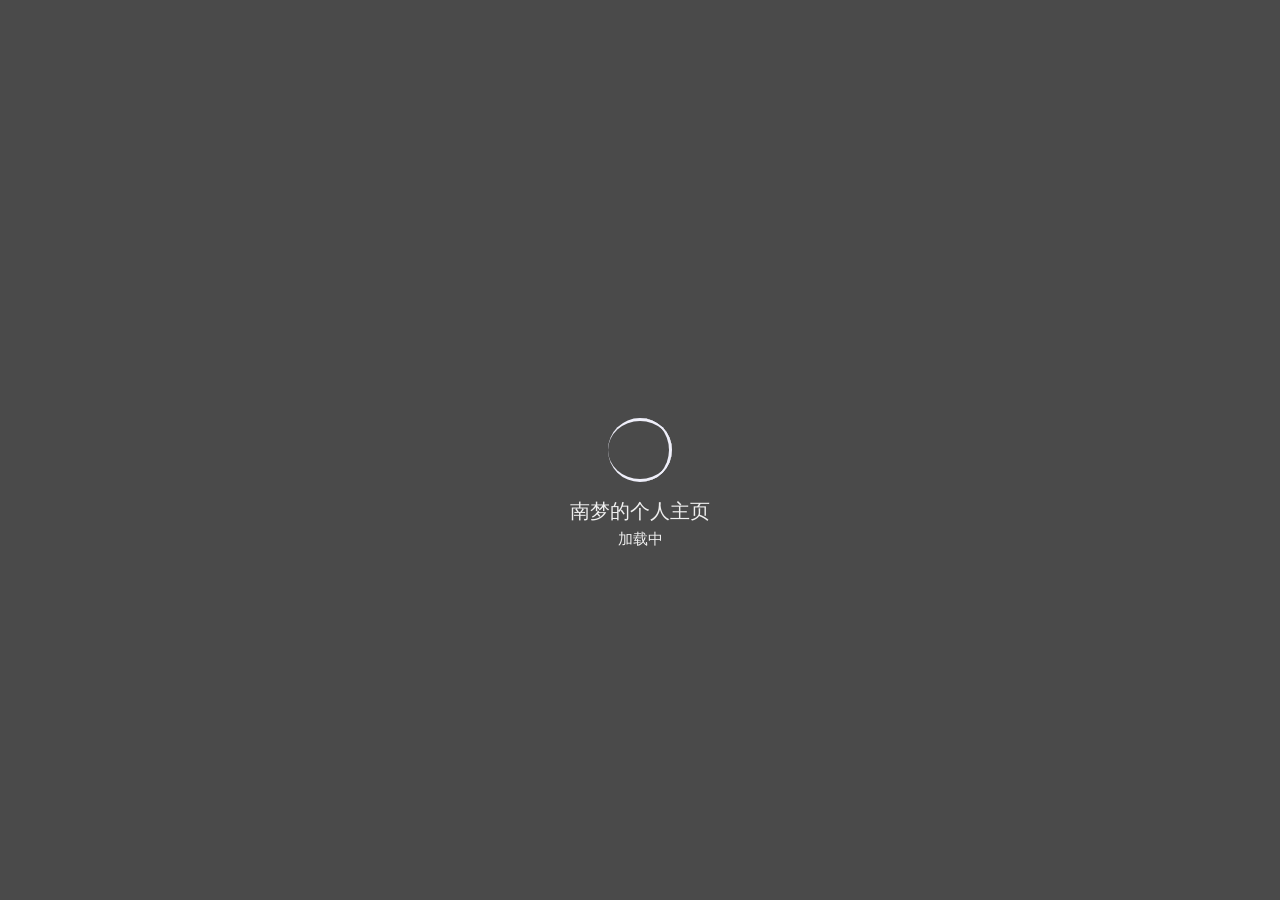
==== index.html @ 698df80e "Add files via upload" ====
<!DOCTYPE html>
<html lang="zh-CN">

<head>
    <!-- 基础信息 -->
    <meta charset="utf-8">
    <meta http-equiv="Access-Control-Allow-Origin" content="*">
    <meta name="renderer" content="webkit" />
    <meta http-equiv="X-UA-Compatible" content="IE=edge,chrome=1" />
    <meta name="force-rendering" content="webkit" />
    <meta name="viewport" content="width=device-width, initial-scale=1">
    <meta name="description" content="南梦的个人主页">
    <meta name="keywords" content="南梦,个人主页">
    <meta name="author" content="南梦">
    <title>南梦个人主页   </title>
    <!-- jQuery -->
    <script src="https://lf9-cdn-tos.bytecdntp.com/cdn/expire-1-M/jquery/3.5.1/jquery.min.js"></script>
    <!-- 引入样式 -->
    <link rel="stylesheet" type="text/css"
        href="https://lf9-cdn-tos.bytecdntp.com/cdn/expire-1-M/bootstrap/5.1.0/css/bootstrap.min.css">
    <link rel="stylesheet" type="text/css" href="./css/style.css">
    <link rel="stylesheet" type="text/css" href="./css/mobile.css">
    <link rel="stylesheet" type="text/css" href="./css/font.css">
    <link rel="stylesheet" type="text/css" href="./css/loading.css">
    <link rel="stylesheet" type="text/css" href="./css/animation.css">
    <link rel="stylesheet" type="text/css" href="./css/cursor.css">
    <link rel="icon" href="./favicon.ico">
    <link rel="apple-touch-icon" href="./img/icon/apple-touch-icon.png">
    <!-- Izitoast -->
    <link rel="stylesheet" href="https://lf3-cdn-tos.bytecdntp.com/cdn/expire-1-M/izitoast/1.4.0/css/iziToast.min.css">
    <script type="text/javascript"
        src="https://lf26-cdn-tos.bytecdntp.com/cdn/expire-1-M/izitoast/1.4.0/js/iziToast.min.js">
    </script>
    <!-- Aplayer -->
    <link rel="stylesheet" href="https://lf9-cdn-tos.bytecdntp.com/cdn/expire-1-M/aplayer/1.10.1/APlayer.min.css"
        crossorigin="anonymous" referrerpolicy="no-referrer" />
    <script src="https://lf3-cdn-tos.bytecdntp.com/cdn/expire-1-M/aplayer/1.10.1/APlayer.min.js" crossorigin="anonymous"
        referrerpolicy="no-referrer"></script>
    <!-- IE Out -->
    <script>
        if ( /*@cc_on!@*/ false || (!!window.MSInputMethodContext && !!document.documentMode)) window.location.href =
            "/upgrade-your-browser/index.html?referrer=" + encodeURIComponent(window.location.href);
    </script>
    <!-- 统计 -->

</head>

<body>
    <!--加载动画-->
    <div id="loading-box">
        <div class="loading-left-bg"></div>
        <div class="loading-right-bg"></div>
        <div class="spinner-box">
            <div class="loader">
                <div class="inner one"></div>
                <div class="inner two"></div>
                <div class="inner three"></div>
            </div>
            <div class="loading-word">
                <p class="loading-title">南梦的个人主页</p>
                <span id="loading-text">加载中</span>
            </div>
        </div>
    </div>
    <section id="section" class="section">
        <!-- 背景图片 -->
        <div class="bg-all">
            <img id="bg" onerror="this.classList.add('error');"></img>
            <div class="cover"></div>
        </div>
        <!--主体内容-->
        <main id="main" class="main">
            <div class="container" id="container">
                <div class="row" id="row">
                    <div class="col left">
                        <!--基本信息-->
                        <div class="main-left">
                            <!--Logo-->
                            <div class="main-img">
                                <img src="./img/icon/logo.png" alt="img">
                                <div class="img-title">
                                    <span class="img-title">2h0uxka1</span>
                                    <span class="img-text">.top</span>
                                </div>
                            </div>
                            <!--介绍信息-->
                            <div class="message cards" id="switchmore">
                                <div class="des" id="des"><i class="iconfont icon-yinhao-copy-copy"></i>
                                    <div class="des-title"><span id="change">Hello&nbsp;World&nbsp;!</span><br /><span
                                            id="change1">一个建立于 21 世纪的小站.</span></div>
                                    <i class="iconfont icon-yinhao-copy"></i>
                                </div>
                            </div>
                            <div class="message cards" id="switchmore">
                                <div class="des" id="des"><i class="iconfont icon-yinhao-copy-copy"></i>
                                    <script src="http://pv.sohu.com/cityjson?ie=utf-8"></script>  
                                    <script type="text/javascript">  
                                    document.write('你知道吗?其实'+returnCitySN["cip"]+'来自'+returnCitySN["cname"])  
                                    </script>
                                </div>
                            </div>
                            <!--社交链接-->
                            <div class="social" id="social">
                                <a href="https://github.com/SouthDream666" class="link" id="github" target="_blank">
                                    <i class="iconfont icon-github"></i>
                                </a>
                                <a href="tencent://message/?uin=2042537341" class="link"
                                    id="qq" target="_blank">
                                    <i class="iconfont icon-QQ"></i>
                                </a>
                                <a href="mailto:2042537341@qq.com" class="link" id="email">
                                    <i class="iconfont icon-youxiang"></i>
                                </a>
                                <a href="#" class="link" id="telegram" target="_blank">
                                    <i class="iconfont icon-telegram"></i>
                                </a>
                                <a href="#" class="link" id="twitter" target="_blank">
                                    <i class="iconfont icon-twitter"></i>
                                </a>
                                <a id="link-text">通过这里联系我</a>
                            </div>
                        </div>
                    </div>
                    <!--第二屏 Logo-->
                    <div class="logo cards" style="display: none" id="changemore">
                        <a class="logo-text">www.2h0uxka1.top</a>
                    </div>
                    <div class="col right">
                        <div class="main-right">
                            <!--功能区-->
                            <div class="row rightone" id="rightone">
                                <div class="col hitokotos">
                                    <!--一言-->
                                    <div class="hitokoto cards" id="hitokoto">
                                        <!--切换音乐-->
                                        <div class="open-music fixed-top" id="open-music">
                                            <i class="iconfont icon-music"></i>
                                            <span>&nbsp;打开音乐播放器</span>
                                        </div>
                                        <!--切换音乐结束-->
                                        <div class="hitokoto-all">
                                            <div class="hitokoto-text"><span id="hitokoto_text">每一个人都应该明确自己的方向和位置</span>
                                            </div>
                                            <div class="hitokoto-from">-「&nbsp;<span id="from_text">南梦</span>&nbsp;」
                                            </div>
                                        </div>
                                    </div>
                                    <!--音乐-->
                                    <div class="music cards" id="music">
                                        <div class="music-all">
                                            <div class="music-button">
                                                <div id="music-open">音乐列表</div>
                                                <div id="music-close">返回</div>
                                            </div>
                                            <div class="music-control">
                                                <i class="iconfont icon-next-one-copy" id="last"></i>
                                                <div id="play">
                                                    <i class="iconfont icon-play"></i>
                                                </div>
                                                <i class="iconfont icon-next-one" id="next"></i>
                                            </div>
                                            <div class="music-menu">
                                                <div class="music-text">
                                                    <span id="music-name">未播放音乐</span>
                                                </div>
                                                <div class="music-volume" style="display: none;">
                                                    <div id="volume-ico">
                                                        <i class="iconfont icon-volume-1"></i>
                                                    </div>
                                                    <input type="range" min="0" max="1" step="0.01" id="volume"
                                                        oninput="changevolume()">
                                                </div>
                                            </div>
                                        </div>
                                    </div>
                                </div>
                                <div class="col times">
                                    <!--时间-->
                                    <div onclick="javascript:generate()" class="time cards">
                                        <div class="timeshow" id="time">
                                            2000&nbsp;年&nbsp;0&nbsp;月&nbsp;00&nbsp;日&nbsp;<span
                                                class="weekday">星期一</span><br><span class="time-text">00:00:00</span>
                                        </div>
                                        <div class="weather">
                                            <span id="city_text">天气</span>&nbsp;
                                            <span id="wea_text">加载失败</span>&nbsp;
                                            <span id="tem_night"></span>°C~
                                            <span id="tem_day"></span>°C
                                            <!-- <span id="win_text"></span>
                                            <span id="win_speed"></span> -->
                                        </div>
                                    </div>
                                </div>
                            </div>
                            <!--分隔线-->
                            <div class="line">
                                <i class="iconfont icon-link"></i>
                                <span class="line-text">网站列表</span>
                            </div>
                            <!--网站链接-->
                            <div class="link">
                                <!--第一组-->
                                <div class="row">
                                    <div class="col">
                                        <a href="https://rainflare.cf/?ref=MTcxODE=" target="_blank">
                                            <div class="link-card cards">
                                                <i class="iconfont icon-cloud"></i>
                                                <span class="link-name">雨云</span>
                                            </div>
                                        </a>
                                    </div>
                                    <div class="col 2">
                                        <a href="http://2h0uxka1.top" target="_blank">
                                            <div class="link-card cards">
                                                <i class="iconfont icon-cloud"></i>
                                                <span class="link-name">旧版主页</span>
                                            </div>
                                        </a>
                                    </div>
                                    <div class="col">
                                        <a href="https://music.163.com/#/artist?id=52220018" target="_blank">
                                            <div class="link-card cards">
                                                <i class="iconfont icon-music-list"></i>
                                                <span class="link-name">网易云</span>
                                            </div>
                                        </a>
                                    </div>
                                </div>
                                <!--第二组-->
                                <!--<div class="row" style="margin-top: 1.5rem;">
                                    <div class="col">
                                        <a href="https://jq.qq.com/?_wv=1027&k=dV6PYLdP" target="_blank">
                                            <div class="link-card cards">
                                                <i class="iconfont icon-a-daohangzhiyindingwei-05"></i>
                                                <span class="link-name">南梦云用户交流群</span>
                                            </div>
                                        </a>-->
                                    </div>
                                    <div class="col 2">
                                        <a href="#" target="_blank">
                                            <div class="link-card cards">
                                                <i class="iconfont icon-z_shangpinheji"></i>
                                                <span class="link-name">网址集</span>
                                            </div>
                                        </a>
                                    </div>
                                    <div class="col">
                                        <a href="#" target="_blank">
                                            <div class="link-card cards">
                                                <i class="iconfont icon-lab"></i>
                                                <span class="link-name">实验室</span>
                                            </div>
                                        </a>
                                    </div>
                                </div>
                            </div>
                        </div>
                    </div>
                </div>
                <!--展开菜单按钮-->
                <div class="menu" id="switchmenu">
                    <a class="munu-button cards" id="menu"><i class="iconfont icon-bars"></i></a>
                </div>
                <!--更多内容-->
                <div class="more" id="more">
                    <!--关闭按钮-->
                    <div class="close fixed-top" id="close">
                        <i class="iconfont icon-close"></i>
                    </div>
                    <div class="line" style="margin-top: 1rem;">
                        <i class="iconfont icon-right-copy"></i>
                        <span class="line-text">时间胶囊</span>
                        <i class="iconfont icon-right"></i>
                    </div>
                    <div class="date" id="date">
                        <div class="item" id="dayProgress">
                            <div class="date-text" style="margin-top: 0rem;">今日已经度过了&nbsp;<span></span>&nbsp;小时</div>
                            <div class="progress">
                                <div class="progress-bar"></div>
                            </div>
                        </div>
                        <div class="item" id="weekProgress">
                            <div class="date-text">本周已经度过了&nbsp;<span></span>&nbsp;天</div>
                            <div class="progress">
                                <div class="progress-bar"></div>
                            </div>
                        </div>
                        <div class="item" id="monthProgress">
                            <div class="date-text">本月已经度过了&nbsp;<span></span>&nbsp;天</div>
                            <div class="progress">
                                <div class="progress-bar"></div>
                            </div>
                        </div>
                        <div class="item" id="yearProgress">
                            <div class="date-text">今年已经度过了&nbsp;<span></span>&nbsp;个月</div>
                            <div class="progress">
                                <div class="progress-bar"></div>
                            </div>
                        </div>
                    </div>
                    <div class="line">
                        <i class="iconfont icon-right-copy"></i>
                        <span class="line-text">杂七杂八</span>
                        <i class="iconfont icon-right"></i>
                    </div>
                    <!--网站链接-->
                    <div class="row">
                        <div class="col">
                            <a href="https://www.itzhiyin.cn/" target="_blank">
                                <div class="link-card cards">
                                    <span class="link-name">站点监测</span>
                                </div>
                            </a>
                        </div>
                        <div class="col 2">
                            <a href="https://www.itzhiyin.cn/" target="_blank">
                                <div class="link-card cards">
                                    <span class="link-name">播放器</span>
                                </div>
                            </a>
                        </div>
                        <div class="col">
                            <a href="https://www.itzhiyin.cn/" target="_blank">
                                <div class="link-card cards">
                                    <span class="link-name">编辑器</span>
                                </div>
                            </a>
                        </div>
                    </div>
                    <div class="row" style="margin-top: 1.5rem;">
                        <div class="col">
                            <a href="https://www.itzhiyin.cn/" target="_blank">
                                <div class="link-card cards">
                                    <span class="link-name">时光相册</span>
                                </div>
                            </a>
                        </div>
                        <div class="col 2">
                            <a href="https://www.itzhiyin.cn/" target="_blank">
                                <div class="link-card cards">
                                    <span class="link-name">文件库</span>
                                </div>
                            </a>
                        </div>
                        <div class="col">
                            <a id="openmore">
                                <div class="link-card cards">
                                    <span class="link-name">更多</span>
                                </div>
                            </a>
                        </div>
                    </div>
                </div>
                <!--更多页面-->
                <div class="box" id="box" style="display: none">
                    <div class="box-wrapper">
                        <!--关闭按钮-->
                        <div class="closebox fixed-top" id="closemore">
                            <i class="iconfont icon-close"></i>
                        </div>
                        <!--左侧内容-->
                        <div class="box-left">
                            <div class="img-title">
                                <span class="img-title">2h0uxka1</span>
                                <span class="img-text">.top</span><br />
                                <span class="img-text">&nbsp;&nbsp;v&nbsp;2.2</span>
                                <a href="https://www.itzhiyin.cn/" target="_blank"><i
                                        class="iconfont icon-github1"></i></a>
                            </div>
                            <!--更多内容-->
                            <div class="accordion" id="accordion">
                                <div class="accordion-item">
                                    <h2 class="accordion-header" id="headingOne">
                                        <button class="accordion-button" type="button" data-bs-toggle="collapse"
                                            data-bs-target="#collapseOne" aria-expanded="true"
                                            aria-controls="collapseOne">
                                            壁纸设置
                                        </button>
                                    </h2>
                                    <div id="collapseOne" class="accordion-collapse collapse show"
                                        aria-labelledby="headingOne" data-bs-parent="#accordion">
                                        <div class="accordion-body">
                                            <div class="set">
                                                <div class="wallpaper" id="wallpaper">
                                                    <div class="form-radio">
                                                        <input type="radio" class="set-wallpaper" style="display: none;"
                                                            id="radio1" value="1" name="wallpaper-type">
                                                        <label for="radio1">默认壁纸</label>
                                                    </div>
                                                    <div class="form-radio">
                                                        <input type="radio" class="set-wallpaper" style="display: none;"
                                                            id="radio2" value="2" name="wallpaper-type">
                                                        <label for="radio2">每日一图</label>
                                                    </div>
                                                    <div class="form-radio">
                                                        <input type="radio" class="set-wallpaper" style="display: none;"
                                                            id="radio3" value="3" name="wallpaper-type">
                                                        <label for="radio3">随机风景</label>
                                                    </div>
                                                    <div class="form-radio">
                                                        <input type="radio" class="set-wallpaper" style="display: none;"
                                                            id="radio4" value="4" name="wallpaper-type">
                                                        <label for="radio4">随机动漫</label>
                                                    </div>
                                                </div>
                                            </div>
                                        </div>
                                    </div>
                                </div>
                                <!--更新日志-->
                                <div class="accordion-item">
                                    <h2 class="accordion-header" id="headingTwo">
                                        <button class="accordion-button collapsed" type="button"
                                            data-bs-toggle="collapse" data-bs-target="#collapseTwo"
                                            aria-expanded="false" aria-controls="collapseTwo">
                                            更新日志
                                        </button>
                                    </h2>
                                    <div id="collapseTwo" class="accordion-collapse collapse"
                                        aria-labelledby="headingTwo" data-bs-parent="#accordion">
                                        <div class="accordion-body">
                                            <div class="upnote">
                                                <span class="uptext"><i
                                                        class="iconfont icon-plus"></i>&nbsp;壁纸个性化设置</span>
                                                <span class="uptext"><i
                                                        class="iconfont icon-plus"></i>&nbsp;音乐播放器支持音量控制</span>
                                                <span class="uptext"><i class="iconfont icon-wrench-fill"></i>&nbsp;修复
                                                    CDN 加载缓慢</span>
                                                <span class="uptext"><i
                                                        class="iconfont icon-wrench-fill"></i>&nbsp;时光胶囊显示错误</span>
                                                <span class="uptext"><i
                                                        class="iconfont icon-wrench-fill"></i>&nbsp;移动端动画及细节</span>
                                                <span class="uptext"><i
                                                        class="iconfont icon-wrench-fill"></i>&nbsp;优化部分动画及细节</span>
                                                <span class="uptext"><i class="iconfont icon-undo"></i>&nbsp;<a
                                                        href="http://2h0uxka1.top" style="color:#efefef">点击此处返回旧版站点</a></span>
                                            </div>
                                        </div>
                                    </div>
                                </div>
                            </div>
                        </div>
                        <!--Aplayer-->
                        <div class="box-right">
                            <div id="aplayer"></div>
                        </div>
                    </div>
                </div>
            </div>
        </main>
        <!-- 版权信息 -->
        <footer id="footer" class="fixed-bottom footer">
            <div class="power">Copyright&nbsp;&copy;&nbsp;2021
                <script>
                    document.write(' - ' + (new Date()).getFullYear())
                </script>&nbsp;<a href="./index.html">S0uthdream</a>
                <a href="https://icp.gov.moe/?keyword=20230818" target="_blank">萌ICP备20230818号</a>
                <div class="rayid">
                <script type="text/javascript">
                    Array.prototype.shuffle = function() {
                         let arr = this,
                             temp, 
                             length = arr.length;
                         for (let i = 0; i < length - 1; i++) {
                           let index = Math.floor(Math.random() * (length --));
                           temp = arr[index];
                           arr[index] = arr[length];
                           arr[length] = temp;
                        }
                        return arr;
                    }
                    </script></div>
                <!-- 以下信息请不要修改哦 -->
<!-- 以下信息请勿修改，织音博客温馨提示：请尊重作者原创，保留必要版权(www.itzhiyin.cn) -->
            </div>
            <!-- 歌词显示 -->
            <div id="lrc"></div>
        </footer>
    </section>
    <!-- noscript -->
    <noscript>
        <div class="noscript fixed-top">请开启 JavaScript</div>
    </noscript>
    <!-- JS -->
    <script type="text/javascript" src="./js/main.js"></script>
    <script type="text/javascript" src="./js/time.js"></script>
    <script type="text/javascript" src="./js/js.cookie.js"></script>
    <script type="text/javascript" src="./js/set.js"></script>
    <script type="text/javascript" src="./js/cursor.js"></script>
    <script type="text/javascript"
        src="https://lf9-cdn-tos.bytecdntp.com/cdn/expire-1-M/bootstrap/5.1.0/js/bootstrap.min.js">
    </script>
</body>

</html>
---- css/style.css ----
@charset "utf-8";

/*全局样式*/
html,
body {
    width: 100%;
    height: 100%;
    margin: 0;
    padding: 0;
    background-color: #333;
}

*,
a,
p {
    text-decoration: none;
    transition: 0.3s;
    color: #efefef;
    user-select: none;
    font-family: 'MiSans', sans-serif;
}

a:hover {
    color: white;
}

.cards {
    transition: 0.5s;
}

.cards:hover {
    transform: scale(1.01);
    transition: 0.5s;
}

.cards:active {
    transform: scale(0.95);
    transition: 0.5s;
}

.noscript {
    z-index: 999999;
    font-size: 0.95rem;
    text-align: center;
    margin: 14px 0px;
}

/*背景*/
.bg-all {
    z-index: 0;
    position: absolute;
    top: calc(0px + 0px);
    left: 0;
    width: 100%;
    height: calc(100% - 0px);
    transition: .25s;
}

#bg {
    transform: scale(1.10);
    filter: blur(10px);
    position: fixed;
    left: 0;
    top: 0;
    width: 100%;
    height: 100%;
    object-fit: cover;
    transition: opacity 1s, transform .25s, filter .25s;
    backface-visibility: hidden;
}

img.error {
    display: none;
}

.cover {
    opacity: 0;
    position: fixed;
    left: 0;
    top: 0;
    width: 100%;
    height: 100%;
    background-image: radial-gradient(rgba(0, 0, 0, 0) 0, rgba(0, 0, 0, .5) 100%), radial-gradient(rgba(0, 0, 0, 0) 33%, rgba(0, 0, 0, .3) 166%);
    transition: .25s;
}

/*页面样式*/
section {
    display: block;
    position: fixed;
    width: 100%;
    height: 100%;
    min-height: 600px;
    transform: scale(1.10);
    transition: ease 1.25s;
    opacity: 0;
    filter: blur(10px);
}

main {
    width: 100%;
    height: 100%;
    background: rgb(0 0 0 / 20%);
    display: flex;
    /*align-items: center;*/
}

.container {
    width: 100%;
    display: flex;
    justify-content: space-around;
}

.row {
    align-items: center;
    justify-content: center;
    width: 100%;
    --bs-gutter-x: 0 !important;
}

.col.\32 {
    margin: 0 1.5rem;
}

.main-left {
    /*transform: translateY(240px);*/
    transform: translateY(40px);
}

.row.rightone {
    display: flex;
    align-items: center;
}

/*头像*/
.main-img {
    display: flex;
    align-items: center;
}

.main-img img {
    border-radius: 50%;
    width: 120px;
}

.main-img img:hover {
    transform: rotate(360deg);
}

.img-title {
    width: 100%;
    margin-left: 12px;
    transform: translateY(-8%);
}

span.img-title {
    font-size: 5rem;
    font-family: 'Pacifico-Regular' !important;
}

span.img-text {
    font-size: 2rem;
    font-family: 'Pacifico-Regular' !important;
}

/*简介*/
.message {
    background: rgb(0 0 0 / 25%);
    backdrop-filter: blur(10px);
    /*margin: 0.5rem;*/
    padding: 1rem;
    border-radius: 6px;
    margin-top: 3.5rem;
    max-width: 460px;
    cursor: pointer;
}

.des {
    display: flex;
    justify-content: space-between;
}

.des-title {
    margin: 1rem 1rem;
    line-height: 2rem;
    /*font-size: 1.10rem;*/
}

span#change {
    font-family: 'Pacifico-Regular' !important;
}

i.iconfont.icon-yinhao-copy {
    align-self: flex-end;
}

/*社交链接*/
.social {
    margin-top: 1rem;
    display: flex;
    align-items: center;
    max-width: 460px;
}

.link i {
    font-size: 1.75rem;
    margin: 0px 10px;
}

/*
.social .link i:hover {
    font-size: 2.5rem;
}
*/
#link-text {
    display: none;
    flex: 1;
    text-align: right;
    margin-right: 1rem;
}

/*一言*/
.col.hitokotos {
    margin-right: 0.75rem;
}

.hitokoto {
    width: 100%;
    background: rgb(0 0 0 / 25%);
    backdrop-filter: blur(10px);
    padding: 20px;
    border-radius: 6px;
    height: 165px;
    display: flex;
    justify-content: center;
    flex-direction: column;
}

.hitokoto-all {
    margin-top: 10px;
    display: flex;
    flex-direction: column;
}

.hitokoto-text {
    font-size: 1.10rem;
}

#hitokoto_text {
    word-break: break-all;
    text-overflow: ellipsis;
    overflow: hidden;
    display: -webkit-box;
    -webkit-line-clamp: 2;
    -webkit-box-orient: vertical;
}

.hitokoto-from {
    margin-top: 10px;
    font-weight: bold;
    align-self: flex-end;
    font-size: 1.10rem;
}

.open-music {
    display: none;
    justify-content: center;
    background: rgb(0 0 0 / 15%);
    padding: 4px 0px;
    font-size: 0.95rem;
    animation: fade;
    -webkit-animation: fade 0.5s;
    -moz-animation: fade 0.5s;
    -o-animation: fade 0.5s;
    -ms-animation: fade 0.5s;
}

.open-music:hover {
    background: rgb(0 0 0 / 30%);
}

/*音乐播放器卡片*/
#music {
    display: none;
}

.music {
    width: 100%;
    background: rgb(0 0 0 / 25%);
    backdrop-filter: blur(10px);
    padding: 20px;
    border-radius: 6px;
    height: 165px;
    display: flex;
    justify-content: center;
    flex-direction: column;
    animation: fade;
    -webkit-animation: fade 0.3s;
    -moz-animation: fade 0.3s;
    -o-animation: fade 0.3s;
    -ms-animation: fade 0.3s;
}

.music-all {
    display: flex;
    flex-direction: column;
    align-items: center;
    justify-content: space-around;
    height: 100%;
}

.music-button {
    display: flex;
    align-items: center;
    margin-bottom: 6px;
}

.music-control {
    display: flex;
    flex-direction: row;
    align-items: center;
    justify-content: space-evenly;
    width: 100%;
}

.music-menu {
    height: 26px;
    display: flex;
    align-items: center;
}

i.iconfont.icon-play,
i.iconfont.icon-pause {
    font-size: 2.25rem;
    padding: 6px;
    border-radius: 6px;
}

i.iconfont.icon-play:hover,
i.iconfont.icon-pause:hover {
    background: rgb(255 255 255 / 20%);
    padding: 6px;
    border-radius: 6px;
}

i#last,
i#next {
    font-size: 2.0rem;
}

.music-text {
    margin-top: 6px;
    font-size: 1.10rem;
    text-overflow: ellipsis;
    max-width: 220px;
    overflow-x: hidden;
    white-space: nowrap;
    animation: fade;
    -webkit-animation: fade 0.5s;
    -moz-animation: fade 0.5s;
    -o-animation: fade 0.5s;
    -ms-animation: fade 0.5s;
}

#music-open,
#music-close {
    background: rgb(255 255 255 / 15%);
    padding: 2px 8px;
    border-radius: 6px;
    margin: 0px 6px;
    text-overflow: ellipsis;
    overflow-x: hidden;
    white-space: nowrap;
}

#music-open:hover,
#music-close:hover {
    background: rgb(255 255 255 / 30%);
}

.music-volume {
    margin-top: 6px;
    display: flex;
    align-items: center;
    flex-direction: row;
    animation: fade;
    -webkit-animation: fade 0.5s;
    -moz-animation: fade 0.5s;
    -o-animation: fade 0.5s;
    -ms-animation: fade 0.5s;
}

#volume-ico {
    padding-top: 1px;
    margin-right: 6px;
}

.music-volume i {
    font-size: 1.75rem;
}

input[type=range] {
    -webkit-appearance: none;
    width: 100%;
    border-radius: 10px;
    height: 8px;
    background: rgb(255 255 255 / 15%);
}

input[type=range]::-webkit-slider-thumb,
input[type=range]::-moz-range-thumb {
    -webkit-appearance: none;
}

input[type=range]::-webkit-slider-runnable-track,
input[type=range]::-moz-range-track {
    height: 15px;
    border-radius: 10px;
}

input[type=range]:focus {
    outline: none;
}

input[type=range]::-webkit-slider-thumb {
    -webkit-appearance: none;
    height: 15px;
    width: 15px;
    background: #ffffff;
    border-radius: 50%;
}

/*时间卡片*/
.col.times {
    margin-left: 0.75rem;
}

.time {
    width: 100%;
    background: rgb(0 0 0 / 25%);
    backdrop-filter: blur(10px);
    padding: 20px;
    border-radius: 6px;
    text-align: center;
    display: flex;
    flex-direction: column;
    height: 165px;
    font-size: 1.10rem;
}

span.time-text {
    font-size: 3.25rem;
    letter-spacing: 2px;
    font-family: 'UnidreamLED' !important;
}

/*分割线*/
.line {
    margin: 1rem 0.25rem;
    margin-top: 2rem;
    font-size: 1.10rem;
    display: flex;
    align-items: center;
}

span.line-text {
    font-size: 1.2rem;
    margin: 0px 6px;
}

i.iconfont.icon-link {
    font-size: 1.2rem;
}

/*链接卡片*/
.link-card {
    height: 100px;
    width: 100%;
    border-radius: 6px;
    background: rgb(0 0 0 / 25%);
    backdrop-filter: blur(10px);
    display: flex;
    align-items: center;
    flex-direction: row;
    justify-content: center;
}

.link-card i {
    margin-left: 0px;
    font-size: 2.2rem;
}

.link-card:hover {
    background: rgb(0 0 0 / 40%);
    transition: 0.5s;
}

span.link-name {
    font-size: 1.1rem;
}

.link-card:hover span.link-name {
    font-size: 1.15rem;
}

i.iconfont.icon-a-daohangzhiyindingwei-05,
i.iconfont.icon-z_shangpinheji {
    font-size: 2rem;
}

/*更多页面*/
.more {
    display: none !important;
    width: 46%;
    z-index: 999;
    position: fixed;
    height: 82%;
    right: 4%;
    background: rgb(0 0 0 / 25%);
    backdrop-filter: blur(10px);
    top: 7%;
    border-radius: 6px;
    padding: 30px;
}

.mores .more {
    display: flex !important;
    justify-content: space-evenly;
    flex-direction: column;
    align-items: center;
    animation: fade;
    -webkit-animation: fade 0.3s;
    -moz-animation: fade 0.3s;
    -o-animation: fade 0.3s;
    -ms-animation: fade 0.3s;
}

.mores .col.right {
    display: none;
}

/*关闭按钮*/

.close {
    display: none;
    left: auto;
    top: 4px;
    right: 8px;
    font-size: 1.45rem;
}

.close:hover {
    transform: scale(1.2);
}

/*时间胶囊*/
.progress {
    width: 100%;
    height: 20px;
    align-items: center;
    background: rgb(0 0 0 / 0%) !important;
    backdrop-filter: blur(5px);
}

.progress-bar {
    font-family: 'UnidreamLED' !important;
    background-color: #efefef !important;
    color: rgb(86 77 89) !important;
    font-size: 0.95rem;
    height: 20px;
}

.date {
    width: 100%;
}

.date-text {
    margin: 1rem 0rem 0.5rem 0rem;
}

/*其他链接*/

.mores .link-card {
    height: 48px !important;
}

/*更多页面*/
.box-left {
    flex: 0 44%;
    min-width: 400px;
}

.box {
    position: fixed;
    left: 0;
    right: 0;
    top: 0;
    bottom: 0;
    z-index: 1996;
    background-color: rgba(0, 0, 0, .5);
    backdrop-filter: blur(20px);
    animation: fade 0.3s;
}

.box-wrapper {
    position: absolute;
    top: 50%;
    left: 50%;
    -webkit-transform: translate(-50%, -50%);
    transform: translate(-50%, -50%);
    z-index: 1997;
    width: 80%;
    height: 80%;
    background: rgb(255 255 255 / 40%);
    border-radius: 6px;
    -webkit-animation: fade .3s;
    animation: fade .3s;
    padding: 40px;
    display: flex;
    flex-direction: row;
    justify-content: space-between;
}

#accordion {
    min-width: 360px;
    margin-right: 40px;
    margin-top: 20px;
    margin-left: 14px;
    border-radius: 8px;
    box-shadow: 0 2px 2px 0 rgb(0 0 0 / 7%), 0 1px 5px 0 rgb(0 0 0 / 10%);
}

.accordion-item {
    background-color: transparent !important;
    border: none !important;
}

.accordion-item:first-of-type .accordion-button {
    border-radius: 8px;
}

.accordion-button {
    color: white !important;
    background-color: transparent;
    transition: 0.3s;

}

.accordion-button:focus {
    border-color: #ffffff26 !important;
    outline: none !important;
    box-shadow: none !important;
    border-radius: 8px;
    transition: 0.3s;
}

.accordion-button:not(.collapsed) {
    background-color: #ffffff26;
    border-bottom-left-radius: 0px !important;
    border-bottom-right-radius: 0px !important;
    font-weight: bold;
    transition: 0.3s;
}

.accordion-button::after {
    border-radius: 8px;
    background-image: none !important;
}

.accordion-body {
    padding: 1rem 0rem !important;
    background-color: #ffffff10;
}

.closebox {
    left: auto;
    top: 10px;
    right: 16px;
}

.closebox:hover {
    transform: scale(1.2);
}

i.iconfont.icon-close,
i.iconfont.icon-github1 {
    font-size: 1.45rem;
}

/*个性设置*/
.set {
    display: flex;
    flex-direction: column;
    padding: 0rem 1.5rem;
}

.btn-group,
.btn-group-vertical {
    margin-top: 10px;
}

.btn-outline-primary {
    color: #eeeeee !important;
    border-color: #ffffff26 !important;
}

.btn-outline-primary:hover {
    background-color: #ffffff26 !important;
    border-color: #eeeeee !important;
}

.btn-check:focus+.btn, .btn:focus {
    box-shadow: none !important;
}

.btn-check:active+.btn-outline-primary,
.btn-check:checked+.btn-outline-primary,
.btn-outline-primary.active,
.btn-outline-primary.dropdown-toggle.show,
.btn-outline-primary:active {
    background-color: #ffffff26 !important;
    border-color: #eeeeee !important;
}

#wallpaper {
    display: flex;
    align-items: center;
    justify-content: flex-start;
    flex-wrap: wrap;
}

.form-radio {
    flex: 1 1 0%;
    width: 31.3%;
    min-width: 31.3%;
    max-width: 31.3%;
    text-align: center;
    margin: 1%;
}

input[type="radio"]+label {
    padding: 6px 10px;
    background: #ffffff26;
    border-radius: 8px;
    transition: 0.3s;
    border: 2px solid transparent;
    width: 100%;
}

input[type="radio"]:checked+label {
    background: #ffffff06;
    border: 2px solid #eeeeee;
}

/*更新日志*/
.upnote {
    display: flex;
    flex-direction: column;
    padding: 0rem 1.5rem;
    height: 156px;
    overflow-y: auto;
}

.uptext {
    line-height: 32px;
}

/*Aplayer*/
.box-right {
    flex: 0 54%;
    display: flex;
    flex-direction: row;
    justify-content: center;
    align-items: center;
}

.aplayer {
    background: transparent !important;
    width: 100%;
    border-radius: 6px !important;
    margin-right: 18px;
}

.aplayer.aplayer-withlrc .aplayer-pic {
    display: none;
}

.aplayer.aplayer-withlrc .aplayer-info {
    margin-left: 0px !important;
}

.aplayer.aplayer-withlrc .aplayer-info {
    background-color: #ffffff26;
    border-radius: 6px;
}

/*歌曲名称*/
.aplayer .aplayer-info .aplayer-music .aplayer-title {
    font-size: 16px !important;
}

/*音乐列表*/
.aplayer.aplayer-withlist .aplayer-list {
    margin-top: 6px;
}

.aplayer .aplayer-list ol li.aplayer-list-light {
    background: #ffffff26 !important;
    border-radius: 6px !important;
}

.aplayer .aplayer-list ol li:hover {
    background: #ffffff26 !important;
    border-radius: 6px !important;
}

.aplayer .aplayer-list ol li {
    border-top: 1px solid transparent !important;
}

.aplayer.aplayer-withlist .aplayer-info {
    border-bottom: 1px solid transparent !important;
}

.aplayer-list-cur {
    background-color: #eeeeee !important;
}

/*控制面板 - Bug*/
.aplayer .aplayer-info .aplayer-controller {
    display: none !important;
}

/*歌词间距*/
.aplayer .aplayer-lrc {
    margin: 4px 0 0px !important;
    height: 34px !important;
}

.aplayer .aplayer-lrc {
    text-align: left !important;
    margin-left: 5px !important;
}

/*歌词大小*/
.aplayer .aplayer-lrc p.aplayer-lrc-current {
    font-size: 14.5px !important;
}

/*全局字体颜色*/
.aplayer .aplayer-info .aplayer-music .aplayer-title,
.aplayer .aplayer-info .aplayer-music .aplayer-author,
.aplayer .aplayer-lrc p,
span.aplayer-list-title,
span.aplayer-list-author,
span.aplayer-list-index {
    color: white !important;
}

/*全局背景*/
.aplayer .aplayer-lrc:after,
.aplayer .aplayer-lrc:before {
    background: transparent !important;
}

/*Aplayer结束*/

/*移动端页面切换按钮*/
i.iconfont.icon-bars,
i.iconfont.icon-times {
    font-size: 1.25rem;
}

/*页脚样式*/
footer {
    text-align: center;
    height: 46px;
    backdrop-filter: blur(10px);
    background: rgb(0 0 0 / 25%);
}

.power {
    line-height: 46px;
    color: #eeeeee;
    animation: fade;
    -webkit-animation: fade 0.75s;
    -moz-animation: fade 0.75s;
    -o-animation: fade 0.75s;
    -ms-animation: fade 0.75s;
}

/*播放音乐时底栏歌词*/
#lrc {
    display: none;
    line-height: 46px;
    color: #eeeeee;
    animation: fade;
    -webkit-animation: fade 0.75s;
    -moz-animation: fade 0.75s;
    -o-animation: fade 0.75s;
    -ms-animation: fade 0.75s;
}

/*弹窗样式*/
.iziToast {
    backdrop-filter: blur(10px) !important;
}

.iziToast>.iziToast-body .iziToast-title {
    font-size: 16px !important;
}

.iziToast-body .iziToast-message {
    line-height: 18px !important;
}

.iziToast>.iziToast-body .iziToast-message {
    margin: 6px 0px 4px 0px !important;
}

.iziToast:after {
    box-shadow: none !important;
}

.iziToast>.iziToast-body .iziToast-texts {
    margin: 6px 6px !important;
    display: flex !important;
    align-items: center;
}

.iziToast-message {
    word-break: break-all !important;
}

.iziToast>.iziToast-close {
    background: url(https://cdn.jsdelivr.net/gh/imsyy/file/pic/close.png) no-repeat 50% 50% !important;
    background-size: 8px !important;
}
.deng-box {
	position: fixed;
	top: -40px;
	right: -20px;
	z-index: 999;
}
 
.deng-box1 {
	position: fixed;
	top: -30px;
	right: 10px;
	z-index: 999;
}
 
.deng-box1 .deng {
	position: relative;
	width: 120px;
	height: 90px;
	margin: 50px;
	background: #d8000f;
	background: rgba(216, 0, 15, 0.8);
	border-radius: 50% 50%;
	-webkit-transform-origin: 50% -100px;
	-webkit-animation: swing 5s infinite ease-in-out;
	box-shadow: -5px 5px 30px 4px rgba(252, 144, 61, 1);
}
 
.deng {
	position: relative;
	width: 120px;
	height: 90px;
	margin: 50px;
	background: #d8000f;
	background: rgba(216, 0, 15, 0.8);
	border-radius: 50% 50%;
	-webkit-transform-origin: 50% -100px;
	-webkit-animation: swing 3s infinite ease-in-out;
	box-shadow: -5px 5px 50px 4px rgba(250, 108, 0, 1);
}
 
.deng-a {
	width: 100px;
	height: 90px;
	background: #d8000f;
	background: rgba(216, 0, 15, 0.1);
	margin: 12px 8px 8px 8px;
	border-radius: 50% 50%;
	border: 2px solid #dc8f03;
}
 
.deng-b {
	width: 45px;
	height: 90px;
	background: #d8000f;
	background: rgba(216, 0, 15, 0.1);
	margin: -4px 8px 8px 26px;
	border-radius: 50% 50%;
	border: 2px solid #dc8f03;
}
 
.xian {
	position: absolute;
	top: -20px;
	left: 60px;
	width: 2px;
	height: 20px;
	background: #dc8f03;
}
 
.shui-a {
	position: relative;
	width: 5px;
	height: 20px;
	margin: -5px 0 0 59px;
	-webkit-animation: swing 4s infinite ease-in-out;
	-webkit-transform-origin: 50% -45px;
	background: #ffa500;
	border-radius: 0 0 5px 5px;
}
 
.shui-b {
	position: absolute;
	top: 14px;
	left: -2px;
	width: 10px;
	height: 10px;
	background: #dc8f03;
	border-radius: 50%;
}
 
.shui-c {
	position: absolute;
	top: 18px;
	left: -2px;
	width: 10px;
	height: 35px;
	background: #ffa500;
	border-radius: 0 0 0 5px;
}
 
.deng:before {
	position: absolute;
	top: -7px;
	left: 29px;
	height: 12px;
	width: 60px;
	content: " ";
	display: block;
	z-index: 999;
	border-radius: 5px 5px 0 0;
	border: solid 1px #dc8f03;
	background: #ffa500;
	background: linear-gradient(to right, #dc8f03, #ffa500, #dc8f03, #ffa500, #dc8f03);
}
 
.deng:after {
	position: absolute;
	bottom: -7px;
	left: 10px;
	height: 12px;
	width: 60px;
	content: " ";
	display: block;
	margin-left: 20px;
	border-radius: 0 0 5px 5px;
	border: solid 1px #dc8f03;
	background: #ffa500;
	background: linear-gradient(to right, #dc8f03, #ffa500, #dc8f03, #ffa500, #dc8f03);
}
 
.deng-t {
	font-family: 华文行楷,Arial,Lucida Grande,Tahoma,sans-serif;
	font-size: 3.2rem;
	color: #dc8f03;
	font-weight: bold;
	line-height: 85px;
	text-align: center;
}
 
.night .deng-t, 
.night .deng-box, 
.night .deng-box1 {
	background: transparent !important;
}
 
@-moz-keyframes swing {
	0% {
		-moz-transform: rotate(-10deg)
	}
 
	50% {
		-moz-transform: rotate(10deg)
	}
 
	100% {
		-moz-transform: rotate(-10deg)
	}
}
 
@-webkit-keyframes swing {
	0% {
		-webkit-transform: rotate(-10deg)
	}
 
	50% {
		-webkit-transform: rotate(10deg)
	}
 
	100% {
		-webkit-transform: rotate(-10deg)
	}
}

/*滚动条样式*/
::-webkit-scrollbar {
    width: 6px;
    height: 6px;
    background-color: transparent;
}

::-webkit-scrollbar-thumb {
    border-radius: 10px;
    background-color: #eeeeee;
}
---- css/mobile.css ----
@charset "utf-8";

/*小于1400px时*/
@media (max-width: 1400px) {}

/*小于1200px时*/
@media (max-width: 1200px) {

    /*总布局*/
    .container,
    .container-lg,
    .container-md,
    .container-sm {
        max-width: 1000px !important;
    }

    .weekday {
        display: none;
    }

    /*音乐播放器*/
    .music-text {
        max-width: 170px !important;
    }
}

/*小于992px时*/
@media (max-width: 992px) {

    /*总布局*/
    .container,
    .container-lg,
    .container-md,
    .container-sm {
        max-width: 900px !important;
    }

    .col.left {
        margin-right: 0.75rem;
    }

    .col.right {
        margin-left: 0.75rem;
    }

    /*一言*/
    .col.hitokotos {
        display: none;
    }

    /*时间卡片*/
    .col.times {
        margin-left: 0rem;
    }

    /*日期显示*/
    .weekday {
        display: inline;
    }

    /*标题文字*/
    .main-img img {
        width: 110px;
    }

    span.img-title {
        font-size: 4.75rem;
    }

    span.img-text {
        font-size: 1.75rem;
    }

    /*链接卡片文字*/
    span.link-name {
        display: none !important;
    }

    .link-card i {
        margin-left: 10px !important;
        margin-right: 10px !important;
    }
}

/*小于840px时*/
@media (max-width: 840px) {


    /*社交链接*/
    .social {
        max-width: 100%;
        justify-content: center;
    }

    #link-text {
        display: none !important;
    }

    .link i {
        margin: 0px 20px;
    }
}

/*小于789px时*/
@media (max-width: 789px) {

    /*标题文字*/
    span.img-text {
        display: none;
    }
}

/*小于768px时*/
@media (max-width: 768px) {

    /*标题文字*/
    .main-img img {
        width: 100px;
    }

    span.img-title {
        font-size: 4.5rem;
    }
}

/*小于720px时*/
@media (max-width: 720px) {

    /*左侧栏高度*/
    .main-left {
        transform: translateY(20px);
    }

    /*左侧栏边距*/
    .col.left {
        margin-right: 0rem;
    }

    /*右侧栏隐藏*/
    .col.right {
        display: none;
    }

    /*右侧栏边距*/
    .col.right {
        margin-left: 0rem;
    }

    /*标题文字*/
    span.img-text {
        display: inline;
    }

    /*简介*/
    .message {
        max-width: 100%;
        pointer-events: none;
    }

    /*
    .des {
        justify-content: space-between;
    }
    */

    /*链接卡片*/
    .link-card {
        height: 80px !important;
        align-items: center !important;
        flex-direction: column !important;
        justify-content: center !important;
    }

    .link-card i {
        font-size: 1.75rem;
    }

    span.link-name {
        display: block !important;
        font-size: 0.85rem;
    }

    span.line-text,
    i.iconfont.icon-link {
        font-size: 1.05rem;
    }

    /*菜单栏按钮*/
    .menu {
        display: flex;
        justify-content: center;
        position: fixed;
        top: 84%;
    }

    .munu-button {
        padding: 5px 20px;
        background: rgb(0 0 0 / 20%);
        backdrop-filter: blur(10px);
        border-radius: 6px;
        font-size: 1.25rem;
        transition: 0.5s;
        width: 60px;
        display: flex;
        justify-content: center;
        align-items: center;
        height: 40px;
    }

    /*页脚文字*/
    footer {
        font-size: 0.85rem;
    }

    /*一言*/
    .col.hitokotos {
        margin-right: 0rem;
    }

    .hitokoto-text,
    .hitokoto-from {
        font-size: 1.05rem;
    }

    /*音乐播放器*/
    .music-text {
        max-width: 100% !important;
    }

    #music-name {
        font-size: 1.05rem;
    }

    #music-open {
        display: none;
    }

    /*隐藏鼠标样式*/
    #cursor {
        background: transparent !important;
    }

}

/*小于390px时*/
@media (max-width: 390px) {
    .main-img img {
        display: none;
    }
}

/* 大于568px时 */
@media (min-width: 568px) {
    .iziToast {
        border-radius: 30px !important;
    }
}


/* 大于720px时 */
@media (min-width: 720px) {
    .menu {
        display: none !important;
    }
}

/* 大于992px时 */
@media (min-width: 992px) {

    /*时钟显示*/
    span#win_text,
    span#win_speed {
        display: none;
    }
}

/* 大于1400px时 */
@media (min-width: 1400px) {

    /*时钟显示*/
    span#win_text,
    span#win_speed {
        display: inline !important;
    }
}


/*
菜单按钮
*/
.menus .col.left {
    display: none;
}

.menus .col.right {
    display: block !important;
    transition: 0.5s;
    padding: 0rem 0.75rem;
}

/*功能区调整*/
.menus .col.hitokotos {
    display: block;
}

.menus .col.times {
    display: none;
}

/*边界布局*/
.menus .row {
    --bs-gutter-x: 0rem;
}

.menus .col.\32 {
    margin: 0 0.75rem;
}

.menus .logo {
    display: inline !important;
    text-align: center;
    position: fixed;
    top: 8%;
    font-size: 1.75rem;
}

/*第二屏logo*/
.logo-text {
    font-family: 'Pacifico-Regular' !important;
}

/*切换动画*/
/*
.hitokoto,
.time,
.link-card,
.message {
    animation: fade-in;
    -webkit-animation: fade-in 0.5s;
    -moz-animation: fade-in 0.5s;
    -o-animation: fade-in 0.5s;
    -ms-animation: fade-in 0.5s;
}
*/
.logo,
.line,
.main-img,
.social,
.close,
.hitokoto,
.time,
.link-card,
.message,
#link-text {
    animation: fade 0.5;
    -webkit-animation: fade 0.5s;
    -moz-animation: fade 0.5s;
    -o-animation: fade 0.5s;
    -ms-animation: fade 0.5s;
}

/*
移动端功能区切换
*/
.mobile .col.hitokotos {
    display: none;
}

.mobile .col.times {
    display: block;
}
---- css/font.css ----
@font-face {
    font-family: "Pacifico-Regular";
    src: url('../font/Pacifico-Regular.ttf') format('truetype');
}

@font-face {
    font-family: "UnidreamLED";
    src: url('../font/UnidreamLED.ttf') format('truetype');
}

@font-face {
    font-family: "MiSans";
    src: url('../font/MiSans-Regular.woff') format('woff');
}

@font-face {
    font-family: "iconfont";
    /* Project id 2831425 */
    src: url('../font/iconfont.woff2') format('woff2'),
        url('../font/iconfont.woff') format('woff'),
        url('../font/iconfont.ttf') format('truetype');
}

.iconfont {
    font-family: "iconfont" !important;
    font-size: 16px;
    font-style: normal;
    -webkit-font-smoothing: antialiased;
    -moz-osx-font-smoothing: grayscale;
}

.icon-z_shangpinheji:before {
    content: "\e683";
}

.icon-a-daohangzhiyindingwei-05:before {
    content: "\e970";
}

.icon-volume-x:before {
    content: "\e67a";
}

.icon-volume-1:before {
    content: "\e67b";
}

.icon-volume:before {
    content: "\e67c";
}

.icon-volume-2:before {
    content: "\e67d";
}

.icon-music:before {
    content: "\e986";
}

.icon-next-one:before {
    content: "\e609";
}

.icon-next-one-copy:before {
    content: "\ebd5";
}

.icon-pause:before {
    content: "\e733";
}

.icon-play:before {
    content: "\e65c";
}

.icon-undo:before {
    content: "\e875";
}

.icon-wrench-fill:before {
    content: "\e86e";
}

.icon-plus:before {
    content: "\e653";
}

.icon-right:before {
    content: "\e613";
}

.icon-right-copy:before {
    content: "\ebd4";
}

.icon-times:before {
    content: "\e857";
}

.icon-bars:before {
    content: "\e61f";
}

.icon-link:before {
    content: "\e603";
}

.icon-close:before {
    content: "\e656";
}

.icon-photo:before {
    content: "\ebd3";
}

.icon-navigation1:before {
    content: "\e637";
}

.icon-cloud:before {
    content: "\e624";
}

.icon-lab:before {
    content: "\e88d";
}

.icon-blog-solid:before {
    content: "\e631";
}

.icon-comment-alt-lines:before {
    content: "\e679";
}

.icon-music-list:before {
    content: "\e699";
}

.icon-youxiang:before {
    content: "\e605";
}

.icon-github:before {
    content: "\e691";
}

.icon-telegram1:before {
    content: "\e731";
}

.icon-QQ:before {
    content: "\e882";
}

.icon-twitter:before {
    content: "\e883";
}

.icon-github1:before {
    content: "\e799";
}

.icon-weixin:before {
    content: "\e600";
}

.icon-telegram:before {
    content: "\e8db";
}

.icon-yinhao-copy:before {
    content: "\e608";
}

.icon-yinhao-copy-copy:before {
    content: "\e62e";
}
---- css/loading.css ----
#loading-box .loading-left-bg,
#loading-box .loading-right-bg {
    position: fixed;
    z-index: 999998;
    width: 50%;
    height: 100%;
    background-color: rgb(81 81 81 / 80%);
    transition: all 0.7s cubic-bezier(0.42, 0, 0, 1.01);
    backdrop-filter: blur(10px);
}

#loading-box .loading-right-bg {
    right: 0;
}

#loading-box>.spinner-box {
    position: fixed;
    z-index: 999999;
    display: flex;
    justify-content: center;
    align-items: center;
    width: 100%;
    height: 100vh;
}

#loading-box .spinner-box .loading-word {
    position: absolute;
    color: #ffffff;
    font-size: 0.95rem;
    transform: translateY(64px);
    text-align: center;
}

p.loading-title {
    font-size: 1.25rem;
    margin: 20px 10px 4px 10px;
}

#loading-box .spinner-box .configure-core {
    width: 100%;
    height: 100%;
    background-color: #37474f;
}

div.loaded div.loading-left-bg {
    transform: translate(-100%, 0);
}

div.loaded div.loading-right-bg {
    transform: translate(100%, 0);
}

div.loaded div.spinner-box {
    display: none !important;
}

.loader {
    position: absolute;
    top: calc(50% - 32px);
    left: calc(50% - 32px);
    width: 64px;
    height: 64px;
    border-radius: 50%;
    perspective: 800px;
    transition: all 0.7s cubic-bezier(0.42, 0, 0, 1.01);
}

.inner {
    position: absolute;
    box-sizing: border-box;
    width: 100%;
    height: 100%;
    border-radius: 50%;
}

.inner.one {
    left: 0%;
    top: 0%;
    animation: rotate-one 1s linear infinite;
    border-bottom: 3px solid #EFEFFA;
}

.inner.two {
    right: 0%;
    top: 0%;
    animation: rotate-two 1s linear infinite;
    border-right: 3px solid #EFEFFA;
}

.inner.three {
    right: 0%;
    bottom: 0%;
    animation: rotate-three 1s linear infinite;
    border-top: 3px solid #EFEFFA;
}

@keyframes rotate-one {
    0% {
        transform: rotateX(35deg) rotateY(-45deg) rotateZ(0deg);
    }

    100% {
        transform: rotateX(35deg) rotateY(-45deg) rotateZ(360deg);
    }
}

@keyframes rotate-two {
    0% {
        transform: rotateX(50deg) rotateY(10deg) rotateZ(0deg);
    }

    100% {
        transform: rotateX(50deg) rotateY(10deg) rotateZ(360deg);
    }
}

@keyframes rotate-three {
    0% {
        transform: rotateX(35deg) rotateY(55deg) rotateZ(0deg);
    }

    100% {
        transform: rotateX(35deg) rotateY(55deg) rotateZ(360deg);
    }
}
---- css/animation.css ----
/*模糊渐入动画*/
@keyframes fade-in {
    0% {
        opacity: 0;
        backdrop-filter: blur(0px);
    }

    100% {
        opacity: 1;
        backdrop-filter: blur(10px);
    }
}

@-webkit-keyframes fade-in {
    0% {
        opacity: 0;
        backdrop-filter: blur(0px);
    }

    100% {
        opacity: 1;
        backdrop-filter: blur(10px);
    }
}

@-moz-keyframes fade-in {
    0% {
        opacity: 0;
        backdrop-filter: blur(0px);
    }

    100% {
        opacity: 1;
        backdrop-filter: blur(10px);
    }
}

@-o-keyframes fade-in {
    0% {
        opacity: 0;
        backdrop-filter: blur(0px);
    }

    100% {
        opacity: 1;
        backdrop-filter: blur(10px);
    }
}

/*渐入动画*/
@keyframes fade {
    0% {
        opacity: 0;
    }

    100% {
        opacity: 1;
    }
}

@-webkit-keyframes fade {
    0% {
        opacity: 0;
    }

    100% {
        opacity: 1;
    }
}

@-moz-keyframes fade {
    0% {
        opacity: 0;
    }

    100% {
        opacity: 1;
    }
}

@-o-keyframes fade {
    0% {
        opacity: 0;
    }

    100% {
        opacity: 1;
    }
}
---- css/cursor.css ----
#cursor {
    position: fixed;
    width: 18px;
    height: 18px;
    background: #ffffffcc;
    border-radius: 50%;
    opacity: 0.25;
    z-index: 99999999;
    pointer-events: none;
    transition: 0.2s ease-in-out;
    transition-property: background, opacity, transform;
}

#cursor.hidden {
    opacity: 0;
}

#cursor.hover {
    opacity: 0.1;
    transform: scale(2.5);
}

#cursor.active {
    opacity: 0.5;
    transform: scale(0.5);
}

* {
    cursor: url("data:image/svg+xml,<svg xmlns='http://www.w3.org/2000/svg' viewBox='0 0 8 8' width='10px' height='10px'><circle cx='4' cy='4' r='4' fill='white' /></svg>") 4 4, auto !important;
}
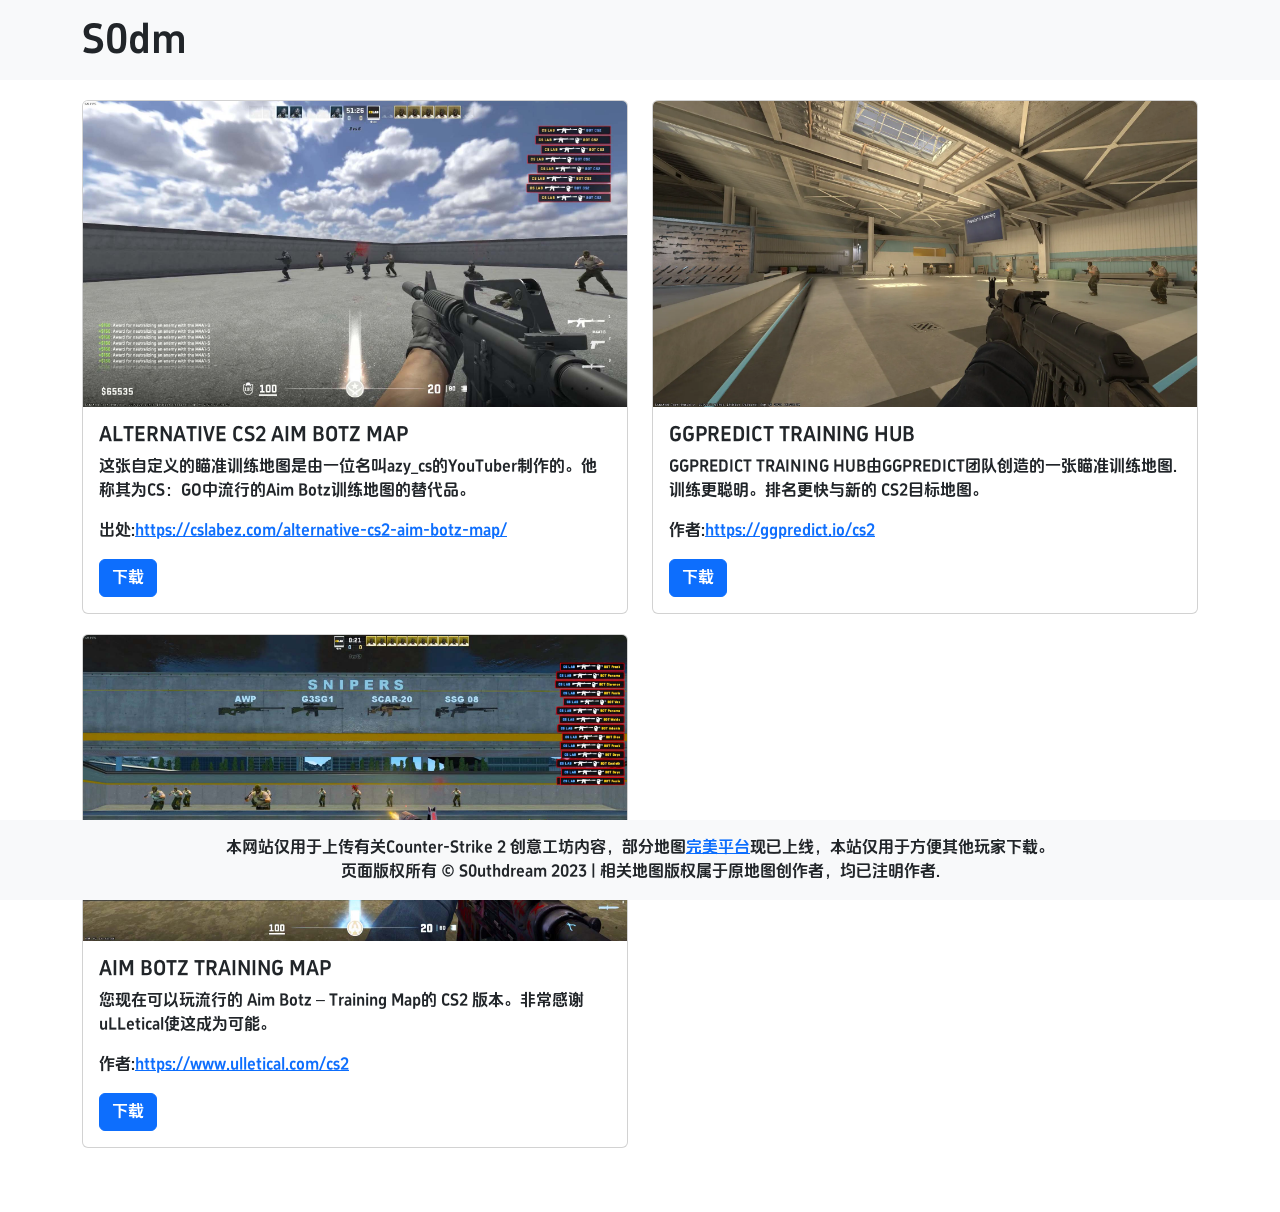
==== commit a4924464: "V1 不定时更新" ====
--- a/index.html
+++ b/index.html
@@ -1,495 +1,152 @@
-<!DOCTYPE html>
-<html lang="zh-CN">
-
-<head>
-    <!-- 基础信息 -->
-    <meta charset="utf-8">
-    <meta http-equiv="Access-Control-Allow-Origin" content="*">
-    <meta name="renderer" content="webkit" />
-    <meta http-equiv="X-UA-Compatible" content="IE=edge,chrome=1" />
-    <meta name="force-rendering" content="webkit" />
-    <meta name="viewport" content="width=device-width, initial-scale=1">
-    <meta name="description" content="南梦的个人主页">
-    <meta name="keywords" content="南梦,个人主页">
-    <meta name="author" content="南梦">
-    <title>南梦个人主页   </title>
-    <!-- jQuery -->
-    <script src="https://lf9-cdn-tos.bytecdntp.com/cdn/expire-1-M/jquery/3.5.1/jquery.min.js"></script>
-    <!-- 引入样式 -->
-    <link rel="stylesheet" type="text/css"
-        href="https://lf9-cdn-tos.bytecdntp.com/cdn/expire-1-M/bootstrap/5.1.0/css/bootstrap.min.css">
-    <link rel="stylesheet" type="text/css" href="./css/style.css">
-    <link rel="stylesheet" type="text/css" href="./css/mobile.css">
-    <link rel="stylesheet" type="text/css" href="./css/font.css">
-    <link rel="stylesheet" type="text/css" href="./css/loading.css">
-    <link rel="stylesheet" type="text/css" href="./css/animation.css">
-    <link rel="stylesheet" type="text/css" href="./css/cursor.css">
-    <link rel="icon" href="./favicon.ico">
-    <link rel="apple-touch-icon" href="./img/icon/apple-touch-icon.png">
-    <!-- Izitoast -->
-    <link rel="stylesheet" href="https://lf3-cdn-tos.bytecdntp.com/cdn/expire-1-M/izitoast/1.4.0/css/iziToast.min.css">
-    <script type="text/javascript"
-        src="https://lf26-cdn-tos.bytecdntp.com/cdn/expire-1-M/izitoast/1.4.0/js/iziToast.min.js">
-    </script>
-    <!-- Aplayer -->
-    <link rel="stylesheet" href="https://lf9-cdn-tos.bytecdntp.com/cdn/expire-1-M/aplayer/1.10.1/APlayer.min.css"
-        crossorigin="anonymous" referrerpolicy="no-referrer" />
-    <script src="https://lf3-cdn-tos.bytecdntp.com/cdn/expire-1-M/aplayer/1.10.1/APlayer.min.js" crossorigin="anonymous"
-        referrerpolicy="no-referrer"></script>
-    <!-- IE Out -->
-    <script>
-        if ( /*@cc_on!@*/ false || (!!window.MSInputMethodContext && !!document.documentMode)) window.location.href =
-            "/upgrade-your-browser/index.html?referrer=" + encodeURIComponent(window.location.href);
-    </script>
-    <!-- 统计 -->
-
-</head>
-
-<body>
-    <!--加载动画-->
-    <div id="loading-box">
-        <div class="loading-left-bg"></div>
-        <div class="loading-right-bg"></div>
-        <div class="spinner-box">
-            <div class="loader">
-                <div class="inner one"></div>
-                <div class="inner two"></div>
-                <div class="inner three"></div>
-            </div>
-            <div class="loading-word">
-                <p class="loading-title">南梦的个人主页</p>
-                <span id="loading-text">加载中</span>
-            </div>
-        </div>
-    </div>
-    <section id="section" class="section">
-        <!-- 背景图片 -->
-        <div class="bg-all">
-            <img id="bg" onerror="this.classList.add('error');"></img>
-            <div class="cover"></div>
-        </div>
-        <!--主体内容-->
-        <main id="main" class="main">
-            <div class="container" id="container">
-                <div class="row" id="row">
-                    <div class="col left">
-                        <!--基本信息-->
-                        <div class="main-left">
-                            <!--Logo-->
-                            <div class="main-img">
-                                <img src="./img/icon/logo.png" alt="img">
-                                <div class="img-title">
-                                    <span class="img-title">2h0uxka1</span>
-                                    <span class="img-text">.top</span>
-                                </div>
-                            </div>
-                            <!--介绍信息-->
-                            <div class="message cards" id="switchmore">
-                                <div class="des" id="des"><i class="iconfont icon-yinhao-copy-copy"></i>
-                                    <div class="des-title"><span id="change">Hello&nbsp;World&nbsp;!</span><br /><span
-                                            id="change1">一个建立于 21 世纪的小站.</span></div>
-                                    <i class="iconfont icon-yinhao-copy"></i>
-                                </div>
-                            </div>
-                            <div class="message cards" id="switchmore">
-                                <div class="des" id="des"><i class="iconfont icon-yinhao-copy-copy"></i>
-                                    <script src="http://pv.sohu.com/cityjson?ie=utf-8"></script>  
-                                    <script type="text/javascript">  
-                                    document.write('你知道吗?其实'+returnCitySN["cip"]+'来自'+returnCitySN["cname"])  
-                                    </script>
-                                </div>
-                            </div>
-                            <!--社交链接-->
-                            <div class="social" id="social">
-                                <a href="https://github.com/SouthDream666" class="link" id="github" target="_blank">
-                                    <i class="iconfont icon-github"></i>
-                                </a>
-                                <a href="tencent://message/?uin=2042537341" class="link"
-                                    id="qq" target="_blank">
-                                    <i class="iconfont icon-QQ"></i>
-                                </a>
-                                <a href="mailto:2042537341@qq.com" class="link" id="email">
-                                    <i class="iconfont icon-youxiang"></i>
-                                </a>
-                                <a href="#" class="link" id="telegram" target="_blank">
-                                    <i class="iconfont icon-telegram"></i>
-                                </a>
-                                <a href="#" class="link" id="twitter" target="_blank">
-                                    <i class="iconfont icon-twitter"></i>
-                                </a>
-                                <a id="link-text">通过这里联系我</a>
-                            </div>
-                        </div>
-                    </div>
-                    <!--第二屏 Logo-->
-                    <div class="logo cards" style="display: none" id="changemore">
-                        <a class="logo-text">www.2h0uxka1.top</a>
-                    </div>
-                    <div class="col right">
-                        <div class="main-right">
-                            <!--功能区-->
-                            <div class="row rightone" id="rightone">
-                                <div class="col hitokotos">
-                                    <!--一言-->
-                                    <div class="hitokoto cards" id="hitokoto">
-                                        <!--切换音乐-->
-                                        <div class="open-music fixed-top" id="open-music">
-                                            <i class="iconfont icon-music"></i>
-                                            <span>&nbsp;打开音乐播放器</span>
-                                        </div>
-                                        <!--切换音乐结束-->
-                                        <div class="hitokoto-all">
-                                            <div class="hitokoto-text"><span id="hitokoto_text">每一个人都应该明确自己的方向和位置</span>
-                                            </div>
-                                            <div class="hitokoto-from">-「&nbsp;<span id="from_text">南梦</span>&nbsp;」
-                                            </div>
-                                        </div>
-                                    </div>
-                                    <!--音乐-->
-                                    <div class="music cards" id="music">
-                                        <div class="music-all">
-                                            <div class="music-button">
-                                                <div id="music-open">音乐列表</div>
-                                                <div id="music-close">返回</div>
-                                            </div>
-                                            <div class="music-control">
-                                                <i class="iconfont icon-next-one-copy" id="last"></i>
-                                                <div id="play">
-                                                    <i class="iconfont icon-play"></i>
-                                                </div>
-                                                <i class="iconfont icon-next-one" id="next"></i>
-                                            </div>
-                                            <div class="music-menu">
-                                                <div class="music-text">
-                                                    <span id="music-name">未播放音乐</span>
-                                                </div>
-                                                <div class="music-volume" style="display: none;">
-                                                    <div id="volume-ico">
-                                                        <i class="iconfont icon-volume-1"></i>
-                                                    </div>
-                                                    <input type="range" min="0" max="1" step="0.01" id="volume"
-                                                        oninput="changevolume()">
-                                                </div>
-                                            </div>
-                                        </div>
-                                    </div>
-                                </div>
-                                <div class="col times">
-                                    <!--时间-->
-                                    <div onclick="javascript:generate()" class="time cards">
-                                        <div class="timeshow" id="time">
-                                            2000&nbsp;年&nbsp;0&nbsp;月&nbsp;00&nbsp;日&nbsp;<span
-                                                class="weekday">星期一</span><br><span class="time-text">00:00:00</span>
-                                        </div>
-                                        <div class="weather">
-                                            <span id="city_text">天气</span>&nbsp;
-                                            <span id="wea_text">加载失败</span>&nbsp;
-                                            <span id="tem_night"></span>°C~
-                                            <span id="tem_day"></span>°C
-                                            <!-- <span id="win_text"></span>
-                                            <span id="win_speed"></span> -->
-                                        </div>
-                                    </div>
-                                </div>
-                            </div>
-                            <!--分隔线-->
-                            <div class="line">
-                                <i class="iconfont icon-link"></i>
-                                <span class="line-text">网站列表</span>
-                            </div>
-                            <!--网站链接-->
-                            <div class="link">
-                                <!--第一组-->
-                                <div class="row">
-                                    <div class="col">
-                                        <a href="https://rainflare.cf/?ref=MTcxODE=" target="_blank">
-                                            <div class="link-card cards">
-                                                <i class="iconfont icon-cloud"></i>
-                                                <span class="link-name">雨云</span>
-                                            </div>
-                                        </a>
-                                    </div>
-                                    <div class="col 2">
-                                        <a href="http://2h0uxka1.top" target="_blank">
-                                            <div class="link-card cards">
-                                                <i class="iconfont icon-cloud"></i>
-                                                <span class="link-name">旧版主页</span>
-                                            </div>
-                                        </a>
-                                    </div>
-                                    <div class="col">
-                                        <a href="https://music.163.com/#/artist?id=52220018" target="_blank">
-                                            <div class="link-card cards">
-                                                <i class="iconfont icon-music-list"></i>
-                                                <span class="link-name">网易云</span>
-                                            </div>
-                                        </a>
-                                    </div>
-                                </div>
-                                <!--第二组-->
-                                <!--<div class="row" style="margin-top: 1.5rem;">
-                                    <div class="col">
-                                        <a href="https://jq.qq.com/?_wv=1027&k=dV6PYLdP" target="_blank">
-                                            <div class="link-card cards">
-                                                <i class="iconfont icon-a-daohangzhiyindingwei-05"></i>
-                                                <span class="link-name">南梦云用户交流群</span>
-                                            </div>
-                                        </a>-->
-                                    </div>
-                                    <div class="col 2">
-                                        <a href="#" target="_blank">
-                                            <div class="link-card cards">
-                                                <i class="iconfont icon-z_shangpinheji"></i>
-                                                <span class="link-name">网址集</span>
-                                            </div>
-                                        </a>
-                                    </div>
-                                    <div class="col">
-                                        <a href="#" target="_blank">
-                                            <div class="link-card cards">
-                                                <i class="iconfont icon-lab"></i>
-                                                <span class="link-name">实验室</span>
-                                            </div>
-                                        </a>
-                                    </div>
-                                </div>
-                            </div>
-                        </div>
-                    </div>
-                </div>
-                <!--展开菜单按钮-->
-                <div class="menu" id="switchmenu">
-                    <a class="munu-button cards" id="menu"><i class="iconfont icon-bars"></i></a>
-                </div>
-                <!--更多内容-->
-                <div class="more" id="more">
-                    <!--关闭按钮-->
-                    <div class="close fixed-top" id="close">
-                        <i class="iconfont icon-close"></i>
-                    </div>
-                    <div class="line" style="margin-top: 1rem;">
-                        <i class="iconfont icon-right-copy"></i>
-                        <span class="line-text">时间胶囊</span>
-                        <i class="iconfont icon-right"></i>
-                    </div>
-                    <div class="date" id="date">
-                        <div class="item" id="dayProgress">
-                            <div class="date-text" style="margin-top: 0rem;">今日已经度过了&nbsp;<span></span>&nbsp;小时</div>
-                            <div class="progress">
-                                <div class="progress-bar"></div>
-                            </div>
-                        </div>
-                        <div class="item" id="weekProgress">
-                            <div class="date-text">本周已经度过了&nbsp;<span></span>&nbsp;天</div>
-                            <div class="progress">
-                                <div class="progress-bar"></div>
-                            </div>
-                        </div>
-                        <div class="item" id="monthProgress">
-                            <div class="date-text">本月已经度过了&nbsp;<span></span>&nbsp;天</div>
-                            <div class="progress">
-                                <div class="progress-bar"></div>
-                            </div>
-                        </div>
-                        <div class="item" id="yearProgress">
-                            <div class="date-text">今年已经度过了&nbsp;<span></span>&nbsp;个月</div>
-                            <div class="progress">
-                                <div class="progress-bar"></div>
-                            </div>
-                        </div>
-                    </div>
-                    <div class="line">
-                        <i class="iconfont icon-right-copy"></i>
-                        <span class="line-text">杂七杂八</span>
-                        <i class="iconfont icon-right"></i>
-                    </div>
-                    <!--网站链接-->
-                    <div class="row">
-                        <div class="col">
-                            <a href="https://www.itzhiyin.cn/" target="_blank">
-                                <div class="link-card cards">
-                                    <span class="link-name">站点监测</span>
-                                </div>
-                            </a>
-                        </div>
-                        <div class="col 2">
-                            <a href="https://www.itzhiyin.cn/" target="_blank">
-                                <div class="link-card cards">
-                                    <span class="link-name">播放器</span>
-                                </div>
-                            </a>
-                        </div>
-                        <div class="col">
-                            <a href="https://www.itzhiyin.cn/" target="_blank">
-                                <div class="link-card cards">
-                                    <span class="link-name">编辑器</span>
-                                </div>
-                            </a>
-                        </div>
-                    </div>
-                    <div class="row" style="margin-top: 1.5rem;">
-                        <div class="col">
-                            <a href="https://www.itzhiyin.cn/" target="_blank">
-                                <div class="link-card cards">
-                                    <span class="link-name">时光相册</span>
-                                </div>
-                            </a>
-                        </div>
-                        <div class="col 2">
-                            <a href="https://www.itzhiyin.cn/" target="_blank">
-                                <div class="link-card cards">
-                                    <span class="link-name">文件库</span>
-                                </div>
-                            </a>
-                        </div>
-                        <div class="col">
-                            <a id="openmore">
-                                <div class="link-card cards">
-                                    <span class="link-name">更多</span>
-                                </div>
-                            </a>
-                        </div>
-                    </div>
-                </div>
-                <!--更多页面-->
-                <div class="box" id="box" style="display: none">
-                    <div class="box-wrapper">
-                        <!--关闭按钮-->
-                        <div class="closebox fixed-top" id="closemore">
-                            <i class="iconfont icon-close"></i>
-                        </div>
-                        <!--左侧内容-->
-                        <div class="box-left">
-                            <div class="img-title">
-                                <span class="img-title">2h0uxka1</span>
-                                <span class="img-text">.top</span><br />
-                                <span class="img-text">&nbsp;&nbsp;v&nbsp;2.2</span>
-                                <a href="https://www.itzhiyin.cn/" target="_blank"><i
-                                        class="iconfont icon-github1"></i></a>
-                            </div>
-                            <!--更多内容-->
-                            <div class="accordion" id="accordion">
-                                <div class="accordion-item">
-                                    <h2 class="accordion-header" id="headingOne">
-                                        <button class="accordion-button" type="button" data-bs-toggle="collapse"
-                                            data-bs-target="#collapseOne" aria-expanded="true"
-                                            aria-controls="collapseOne">
-                                            壁纸设置
-                                        </button>
-                                    </h2>
-                                    <div id="collapseOne" class="accordion-collapse collapse show"
-                                        aria-labelledby="headingOne" data-bs-parent="#accordion">
-                                        <div class="accordion-body">
-                                            <div class="set">
-                                                <div class="wallpaper" id="wallpaper">
-                                                    <div class="form-radio">
-                                                        <input type="radio" class="set-wallpaper" style="display: none;"
-                                                            id="radio1" value="1" name="wallpaper-type">
-                                                        <label for="radio1">默认壁纸</label>
-                                                    </div>
-                                                    <div class="form-radio">
-                                                        <input type="radio" class="set-wallpaper" style="display: none;"
-                                                            id="radio2" value="2" name="wallpaper-type">
-                                                        <label for="radio2">每日一图</label>
-                                                    </div>
-                                                    <div class="form-radio">
-                                                        <input type="radio" class="set-wallpaper" style="display: none;"
-                                                            id="radio3" value="3" name="wallpaper-type">
-                                                        <label for="radio3">随机风景</label>
-                                                    </div>
-                                                    <div class="form-radio">
-                                                        <input type="radio" class="set-wallpaper" style="display: none;"
-                                                            id="radio4" value="4" name="wallpaper-type">
-                                                        <label for="radio4">随机动漫</label>
-                                                    </div>
-                                                </div>
-                                            </div>
-                                        </div>
-                                    </div>
-                                </div>
-                                <!--更新日志-->
-                                <div class="accordion-item">
-                                    <h2 class="accordion-header" id="headingTwo">
-                                        <button class="accordion-button collapsed" type="button"
-                                            data-bs-toggle="collapse" data-bs-target="#collapseTwo"
-                                            aria-expanded="false" aria-controls="collapseTwo">
-                                            更新日志
-                                        </button>
-                                    </h2>
-                                    <div id="collapseTwo" class="accordion-collapse collapse"
-                                        aria-labelledby="headingTwo" data-bs-parent="#accordion">
-                                        <div class="accordion-body">
-                                            <div class="upnote">
-                                                <span class="uptext"><i
-                                                        class="iconfont icon-plus"></i>&nbsp;壁纸个性化设置</span>
-                                                <span class="uptext"><i
-                                                        class="iconfont icon-plus"></i>&nbsp;音乐播放器支持音量控制</span>
-                                                <span class="uptext"><i class="iconfont icon-wrench-fill"></i>&nbsp;修复
-                                                    CDN 加载缓慢</span>
-                                                <span class="uptext"><i
-                                                        class="iconfont icon-wrench-fill"></i>&nbsp;时光胶囊显示错误</span>
-                                                <span class="uptext"><i
-                                                        class="iconfont icon-wrench-fill"></i>&nbsp;移动端动画及细节</span>
-                                                <span class="uptext"><i
-                                                        class="iconfont icon-wrench-fill"></i>&nbsp;优化部分动画及细节</span>
-                                                <span class="uptext"><i class="iconfont icon-undo"></i>&nbsp;<a
-                                                        href="http://2h0uxka1.top" style="color:#efefef">点击此处返回旧版站点</a></span>
-                                            </div>
-                                        </div>
-                                    </div>
-                                </div>
-                            </div>
-                        </div>
-                        <!--Aplayer-->
-                        <div class="box-right">
-                            <div id="aplayer"></div>
-                        </div>
-                    </div>
-                </div>
-            </div>
-        </main>
-        <!-- 版权信息 -->
-        <footer id="footer" class="fixed-bottom footer">
-            <div class="power">Copyright&nbsp;&copy;&nbsp;2021
-                <script>
-                    document.write(' - ' + (new Date()).getFullYear())
-                </script>&nbsp;<a href="./index.html">S0uthdream</a>
-                <a href="https://icp.gov.moe/?keyword=20230818" target="_blank">萌ICP备20230818号</a>
-                <div class="rayid">
-                <script type="text/javascript">
-                    Array.prototype.shuffle = function() {
-                         let arr = this,
-                             temp, 
-                             length = arr.length;
-                         for (let i = 0; i < length - 1; i++) {
-                           let index = Math.floor(Math.random() * (length --));
-                           temp = arr[index];
-                           arr[index] = arr[length];
-                           arr[length] = temp;
-                        }
-                        return arr;
-                    }
-                    </script></div>
-                <!-- 以下信息请不要修改哦 -->
-<!-- 以下信息请勿修改，织音博客温馨提示：请尊重作者原创，保留必要版权(www.itzhiyin.cn) -->
-            </div>
-            <!-- 歌词显示 -->
-            <div id="lrc"></div>
-        </footer>
-    </section>
-    <!-- noscript -->
-    <noscript>
-        <div class="noscript fixed-top">请开启 JavaScript</div>
-    </noscript>
-    <!-- JS -->
-    <script type="text/javascript" src="./js/main.js"></script>
-    <script type="text/javascript" src="./js/time.js"></script>
-    <script type="text/javascript" src="./js/js.cookie.js"></script>
-    <script type="text/javascript" src="./js/set.js"></script>
-    <script type="text/javascript" src="./js/cursor.js"></script>
-    <script type="text/javascript"
-        src="https://lf9-cdn-tos.bytecdntp.com/cdn/expire-1-M/bootstrap/5.1.0/js/bootstrap.min.js">
-    </script>
-</body>
-
+<!DOCTYPE html>
+<html lang="en">
+<head>
+  <meta charset="UTF-8">
+  <meta name="viewport" content="width=device-width, initial-scale=1.0">
+  <link rel="stylesheet" href="https://cdn.jsdelivr.net/npm/bootstrap@5.3.0/dist/css/bootstrap.min.css">
+  <title>南梦CS2练习地图下载</title>
+  <link rel="icon" href="favicon.ico" type="image/x-icon">
+  <style>
+    .item {
+      margin-bottom: 20px;
+    }
+    .sidebar {
+      height: 20%;
+      width: 200px;
+      position: fixed;
+      top: 40%;
+      left: -200px; /* 设置初始时隐藏在屏幕左侧 */
+      background-color: #f8f9fa;
+      padding: 20px;
+      transition: left 0.5s ease; /* 添加过渡效果 */
+    }
+
+    .content {
+      margin-left: 0; /* 将左外边距调整为0，便于侧边栏滑出 */
+      padding: 20px;
+      transition: margin-left 0.5s ease; /* 添加过渡效果 */
+    }
+
+    .show-sidebar .sidebar {
+      left: 0; /* 当有.show-sidebar类存在时，将侧边栏滑出到屏幕左侧 */
+    }
+
+    .show-sidebar .content {
+      margin-left: 200px; /* 当有.show-sidebar类存在时，内容区域向右移动以给侧边栏留出空间 */
+    }
+    .footer {
+    position: fixed;
+    left: 0;
+    bottom: 0;
+    width: 100%;
+    text-align: center;
+    }
+    @font-face {
+      font-family: 'DouyinSansBold';
+      src: url('resource/font/DouyinSansBold.otf') format('opentype');
+    }
+    h1 {
+      font-family: 'DouyinSansBold', sans-serif;
+    }
+    footer {
+        font-family: 'DouyinSansBold', sans-serif;
+    }
+    body {
+        font-family: 'DouyinSansBold', sans-serif;
+    }
+  </style>
+</head>
+<body>
+  <header class="bg-light py-3">
+    <div class="container">
+      <div class="row">
+        <div class="col-6">
+          <h1 class="m-0">S0dm</h1>
+        </div>
+ <!--      <div class="col-6 text-end">
+          <img src="logo路径" alt="网站LOGO" height="50">--> 
+        </div>
+      </div>
+    </div>
+  </header>
+  <div class="sidebar" id="sidebar">
+    <ul>
+      <li><a href="index.html">首页</a></li>
+      <li><a href="about.html">关于</a></li>
+      <li><a href="installation.html">安装和启动教程</a></li>
+    </ul>
+  </div>
+  <div class="content">
+  <div class="container">
+    <div class="row">
+      <div class="col-md-6">
+        <div class="item">
+          <div class="card">
+            <img src="./resource/CS2-aim-training-map.jpg" class="card-img-top" alt="CS2">
+            <div class="card-body">
+              <h5 class="card-title">ALTERNATIVE CS2 AIM BOTZ MAP</h5>
+              <p class="card-text">这张自定义的瞄准训练地图是由一位名叫azy_cs的YouTuber制作的。他称其为CS：GO中流行的Aim Botz训练地图的替代品。</p>
+              <p class="card-text">出处:<a href="https://cslabez.com/alternative-cs2-aim-botz-map/">https://cslabez.com/alternative-cs2-aim-botz-map/</a></p>
+              <a href="https://cn-sy1.rains3.com/s0dm-oos/CS2/cs2_aim_f.zip" class="btn btn-primary">下载</a>
+            </div>
+          </div>
+        </div>
+      </div>
+      <div class="col-md-6">
+        <div class="item">
+          <div class="card">
+            <img src="./resource/map.webp" class="card-img-top" alt="GGPREDICT">
+            <div class="card-body">
+              <h5 class="card-title">GGPREDICT TRAINING HUB</h5>
+              <p class="card-text">GGPREDICT TRAINING HUB由GGPREDICT团队创造的一张瞄准训练地图.训练更聪明。排名更快与新的 CS2目标地图。</p>
+              <p class="card-text">作者:<a href="https://ggpredict.io/cs2">https://ggpredict.io/cs2</a></p>
+              <a href="https://cn-sy1.rains3.com/s0dm-oos/CS2/GGPredictTrainingHub.zip" class="btn btn-primary">下载</a>
+            </div>
+          </div>
+        </div>
+      </div>
+      <div class="col-md-6">
+        <div class="item">
+          <div class="card">
+            <img src="./resource/Aim-Botz-CS2.jpg" class="card-img-top" alt="Aim-Botz-CS2">
+            <div class="card-body">
+              <h5 class="card-title">AIM BOTZ TRAINING MAP</h5>
+              <p class="card-text">您现在可以玩流行的 Aim Botz – Training Map的 CS2 版本。非常感谢uLLetical使这成为可能。</p>
+              <p class="card-text">作者:<a href="https://www.ulletical.com/cs2">https://www.ulletical.com/cs2</a></p>
+              <a href="https://cn-sy1.rains3.com/s0dm-oos/CS2/aim_botz.zip" class="btn btn-primary">下载</a>
+            </div>
+          </div>
+        </div>
+      </div>
+      <!-- 添加更多文件项 -->
+    </div>
+  </div>
+<br>
+</div>
+  <footer class="footer">
+    <footer class="bg-light py-3 text-center">
+        本网站仅用于上传有关Counter-Strike 2 创意工坊内容，部分地图<a href="https://pvp.wanmei.com/">完美平台</a>现已上线，本站仅用于方便其他玩家下载。
+        <br>
+        页面版权所有 © S0uthdream 2023 | 相关地图版权属于原地图创作者，均已注明作者.
+      </footer>   
+    </div>
+ 
+  </footer>
+
+  <script>
+    const sidebar = document.getElementById('sidebar');
+    let isSidebarVisible = false;
+
+    document.addEventListener('mousemove', (event) => {
+      if (!isSidebarVisible && event.clientX < 100) {
+        sidebar.style.left = '0';
+        isSidebarVisible = true;
+      } else if (isSidebarVisible && event.clientX > 250) {
+        sidebar.style.left = '-200px';
+        isSidebarVisible = false;
+      }
+    });
+  </script>
+  <script src="https://cdn.jsdelivr.net/npm/bootstrap@5.3.0/dist/js/bootstrap.bundle.min.js"></script>
+</body>
 </html>
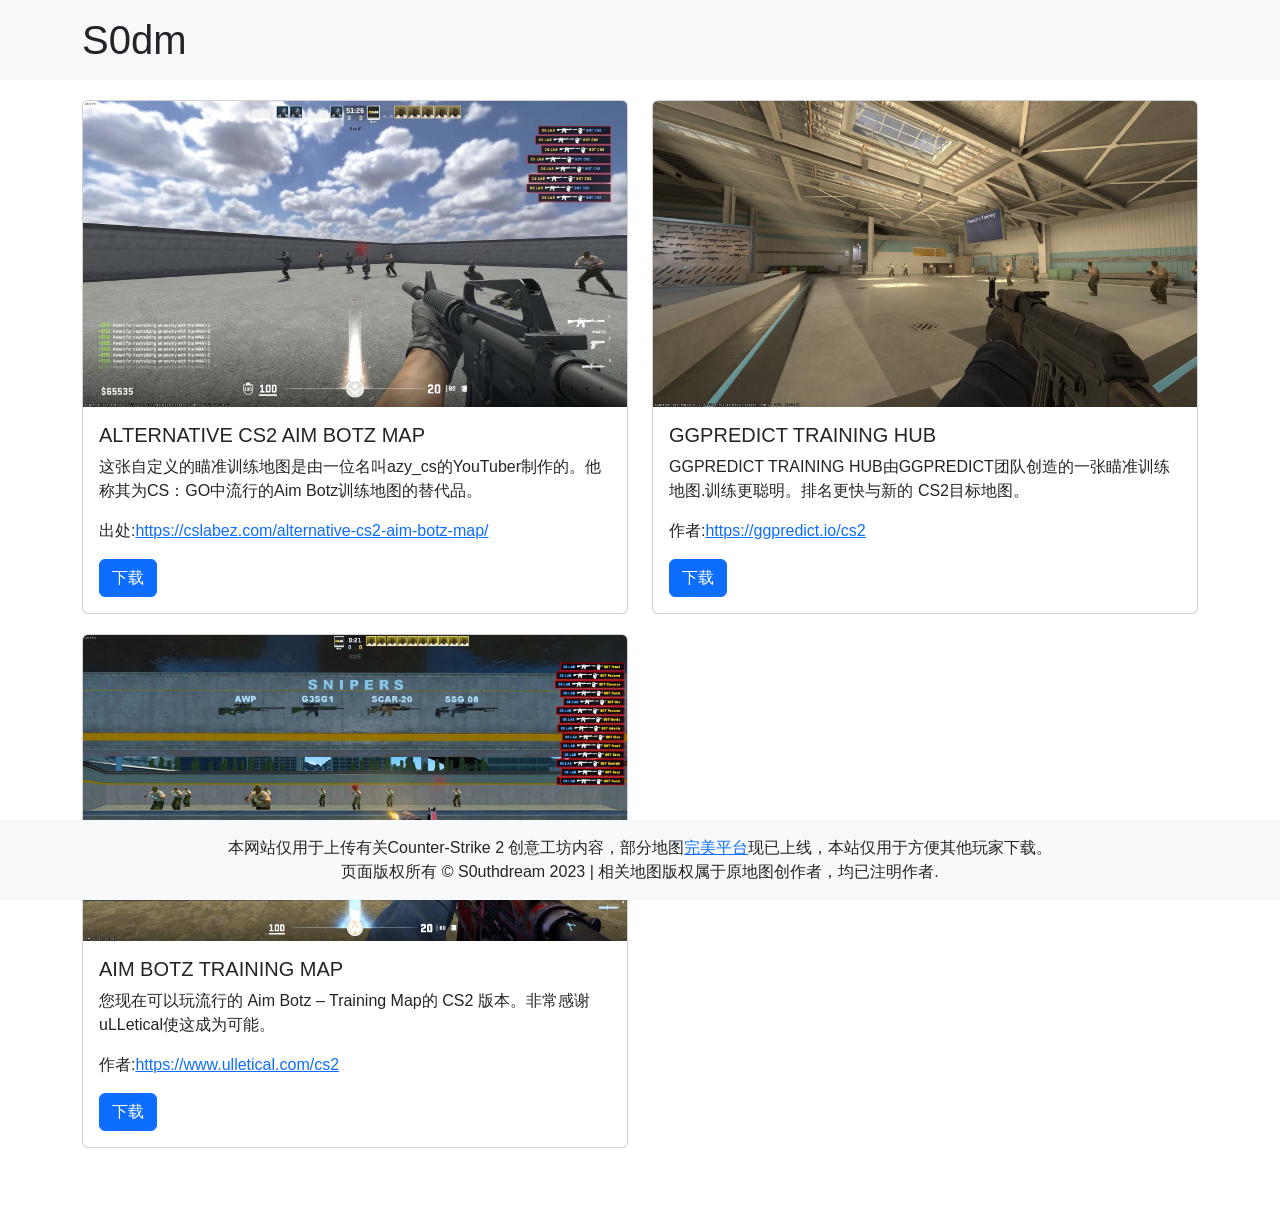
==== commit 00f717b9: "v1.1 将字体托管到OSS以加快载入速度。" ====
--- a/index.html
+++ b/index.html
@@ -43,7 +43,7 @@
     }
     @font-face {
       font-family: 'DouyinSansBold';
-      src: url('resource/font/DouyinSansBold.otf') format('opentype');
+      src: url('https://cn-sy1.rains3.com/s0dm-oos/CS2/DouyinSansBold.otf') format('opentype');
     }
     h1 {
       font-family: 'DouyinSansBold', sans-serif;
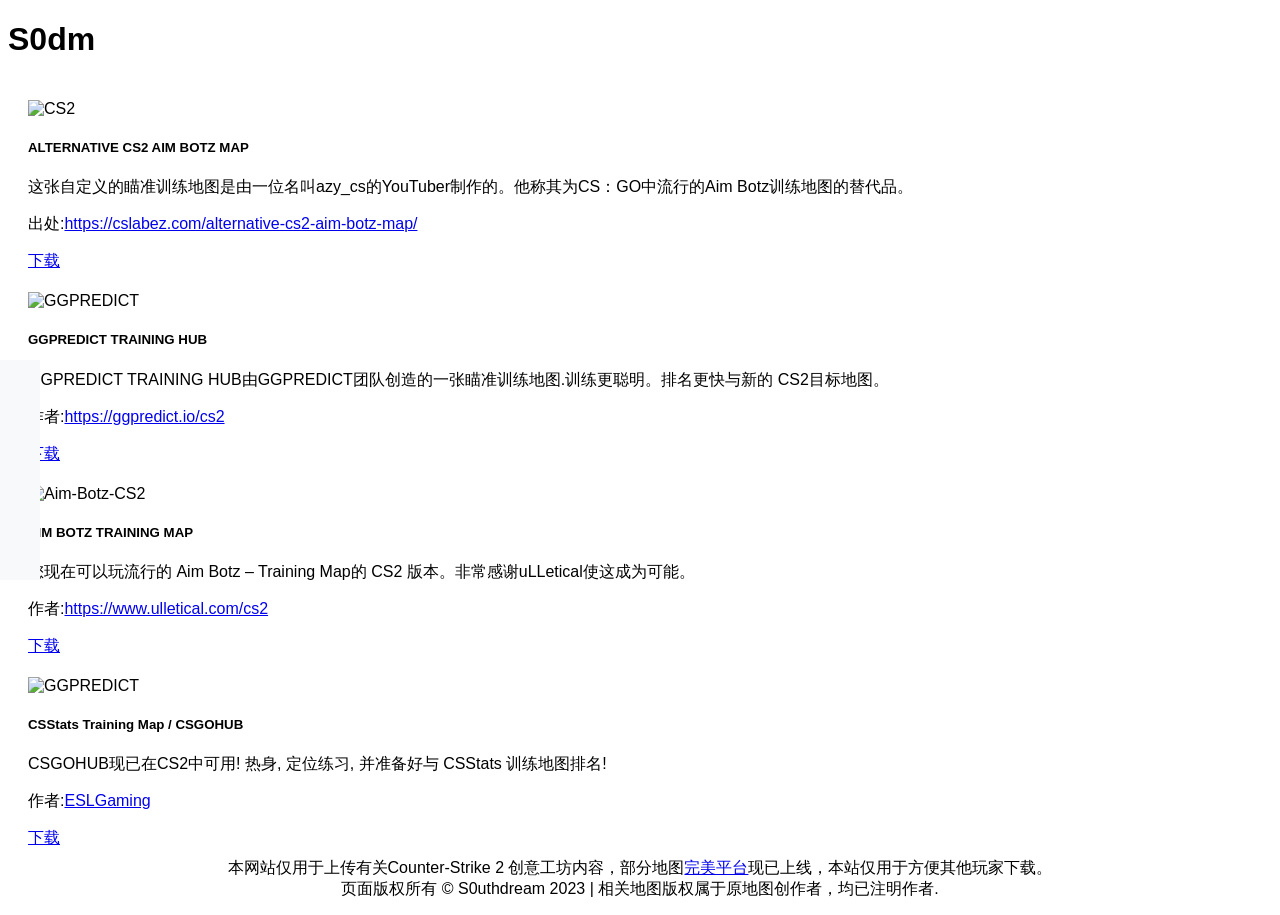
==== commit f8cfc10e: "Update index.html 更新了CSGOHUB练习地图并添加至十堰地区对象储存，能够跑满带宽。 将部分资源托管至国内对象储存服务，更快的加载速度😊。 注：因为目前雨云的对象储存处于免费，" ====
--- a/index.html
+++ b/index.html
@@ -3,7 +3,7 @@
 <head>
   <meta charset="UTF-8">
   <meta name="viewport" content="width=device-width, initial-scale=1.0">
-  <link rel="stylesheet" href="https://cdn.jsdelivr.net/npm/bootstrap@5.3.0/dist/css/bootstrap.min.css">
+  <link rel="stylesheet" href="https://cn-sy1.rains3.com/s0dm-oos/CS2/resource/bootstrap@5.3.0/bootstrap.min.css">
   <title>南梦CS2练习地图下载</title>
   <link rel="icon" href="favicon.ico" type="image/x-icon">
   <style>
@@ -43,7 +43,7 @@
     }
     @font-face {
       font-family: 'DouyinSansBold';
-      src: url('https://cn-sy1.rains3.com/s0dm-oos/CS2/DouyinSansBold.otf') format('opentype');
+      src: url('https://cn-sy1.rains3.com/s0dm-oos/CS2/resource/font/DouyinSansBold.otf') format('opentype');
     }
     h1 {
       font-family: 'DouyinSansBold', sans-serif;
@@ -82,7 +82,7 @@
       <div class="col-md-6">
         <div class="item">
           <div class="card">
-            <img src="./resource/CS2-aim-training-map.jpg" class="card-img-top" alt="CS2">
+            <img src="https://cn-sy1.rains3.com/s0dm-oos/CS2/resource/CS2-aim-training-map.jpg" class="card-img-top" alt="CS2">
             <div class="card-body">
               <h5 class="card-title">ALTERNATIVE CS2 AIM BOTZ MAP</h5>
               <p class="card-text">这张自定义的瞄准训练地图是由一位名叫azy_cs的YouTuber制作的。他称其为CS：GO中流行的Aim Botz训练地图的替代品。</p>
@@ -95,7 +95,7 @@
       <div class="col-md-6">
         <div class="item">
           <div class="card">
-            <img src="./resource/map.webp" class="card-img-top" alt="GGPREDICT">
+            <img src="https://cn-sy1.rains3.com/s0dm-oos/CS2/resource/map.webp" class="card-img-top" alt="GGPREDICT">
             <div class="card-body">
               <h5 class="card-title">GGPREDICT TRAINING HUB</h5>
               <p class="card-text">GGPREDICT TRAINING HUB由GGPREDICT团队创造的一张瞄准训练地图.训练更聪明。排名更快与新的 CS2目标地图。</p>
@@ -108,12 +108,26 @@
       <div class="col-md-6">
         <div class="item">
           <div class="card">
-            <img src="./resource/Aim-Botz-CS2.jpg" class="card-img-top" alt="Aim-Botz-CS2">
+            <img src="https://cn-sy1.rains3.com/s0dm-oos/CS2/resource/Aim-Botz-CS2.jpg" class="card-img-top" alt="Aim-Botz-CS2">
             <div class="card-body">
               <h5 class="card-title">AIM BOTZ TRAINING MAP</h5>
               <p class="card-text">您现在可以玩流行的 Aim Botz – Training Map的 CS2 版本。非常感谢uLLetical使这成为可能。</p>
               <p class="card-text">作者:<a href="https://www.ulletical.com/cs2">https://www.ulletical.com/cs2</a></p>
               <a href="https://cn-sy1.rains3.com/s0dm-oos/CS2/aim_botz.zip" class="btn btn-primary">下载</a>
+            </div>
+          </div>
+        </div>
+      </div>
+            <div class="col-md-6">
+        <div class="item">
+          <div class="card">
+            <img src="https://cn-sy1.rains3.com/s0dm-oos/CS2/resource/csstats.jpg" class="card-img-top" alt="GGPREDICT">
+            <div class="card-body">
+              <h5 class="card-title">CSStats Training Map / CSGOHUB </h5>
+              <p class="card-text">CSGOHUB现已在CS2中可用!
+                                  热身, 定位练习, 并准备好与 CSStats 训练地图排名!</p>
+              <p class="card-text">作者:<a href="https://steamcommunity.com/sharedfiles/filedetails/?id=3070389038">ESLGaming</a></p>
+              <a href="https://cn-sy1.rains3.com/s0dm-oos/CS2/csstats.zip" class="btn btn-primary">下载</a>
             </div>
           </div>
         </div>
@@ -149,4 +163,4 @@
   </script>
   <script src="https://cdn.jsdelivr.net/npm/bootstrap@5.3.0/dist/js/bootstrap.bundle.min.js"></script>
 </body>
-</html>+</html>
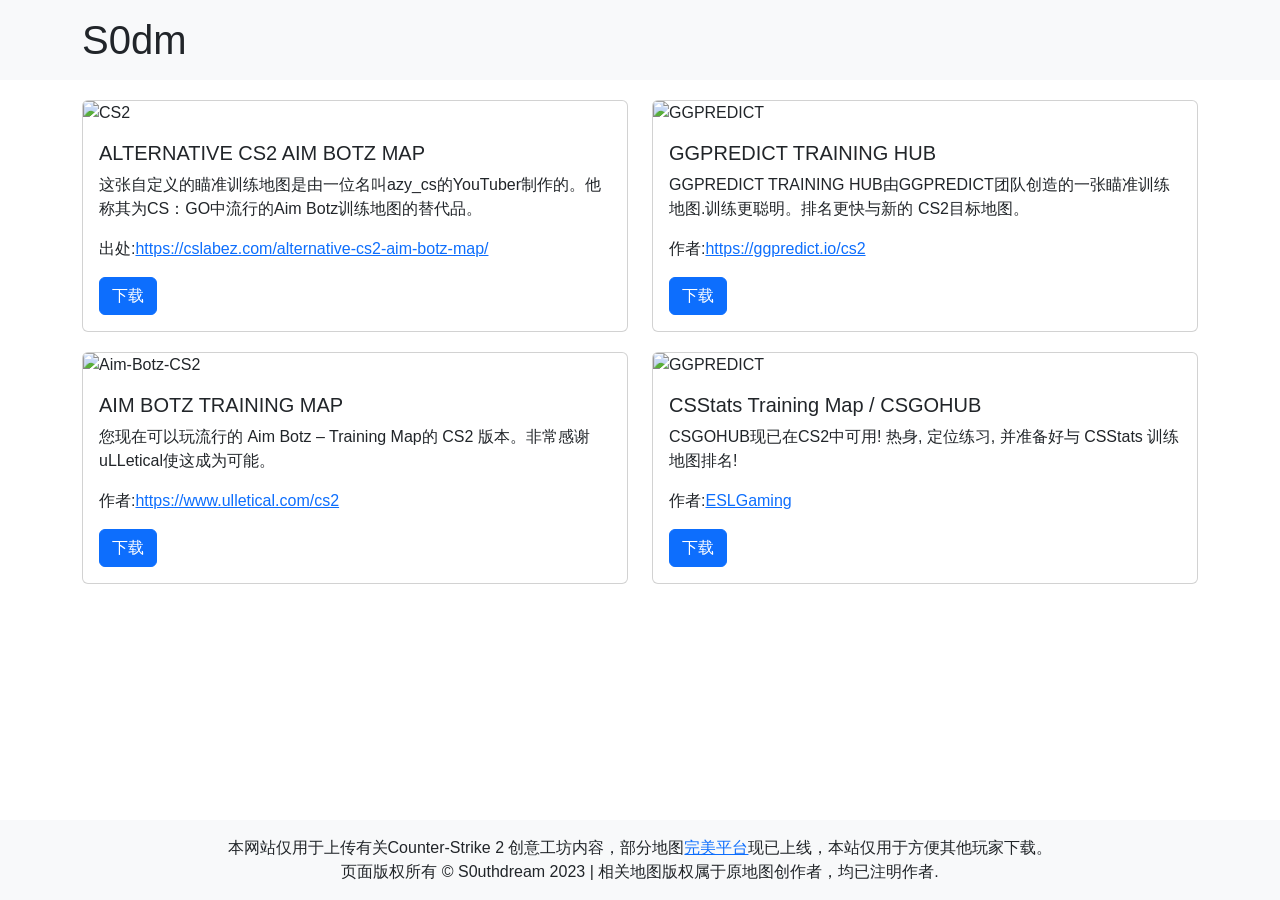
==== commit fc75f5dd: "Update index.html 修复了一个错误。" ====
--- a/index.html
+++ b/index.html
@@ -3,7 +3,7 @@
 <head>
   <meta charset="UTF-8">
   <meta name="viewport" content="width=device-width, initial-scale=1.0">
-  <link rel="stylesheet" href="https://cn-sy1.rains3.com/s0dm-oos/CS2/resource/bootstrap@5.3.0/bootstrap.min.css">
+  <link rel="stylesheet" href="https://cdn.jsdelivr.net/npm/bootstrap@5.3.0/dist/css/bootstrap.min.css">
   <title>南梦CS2练习地图下载</title>
   <link rel="icon" href="favicon.ico" type="image/x-icon">
   <style>
